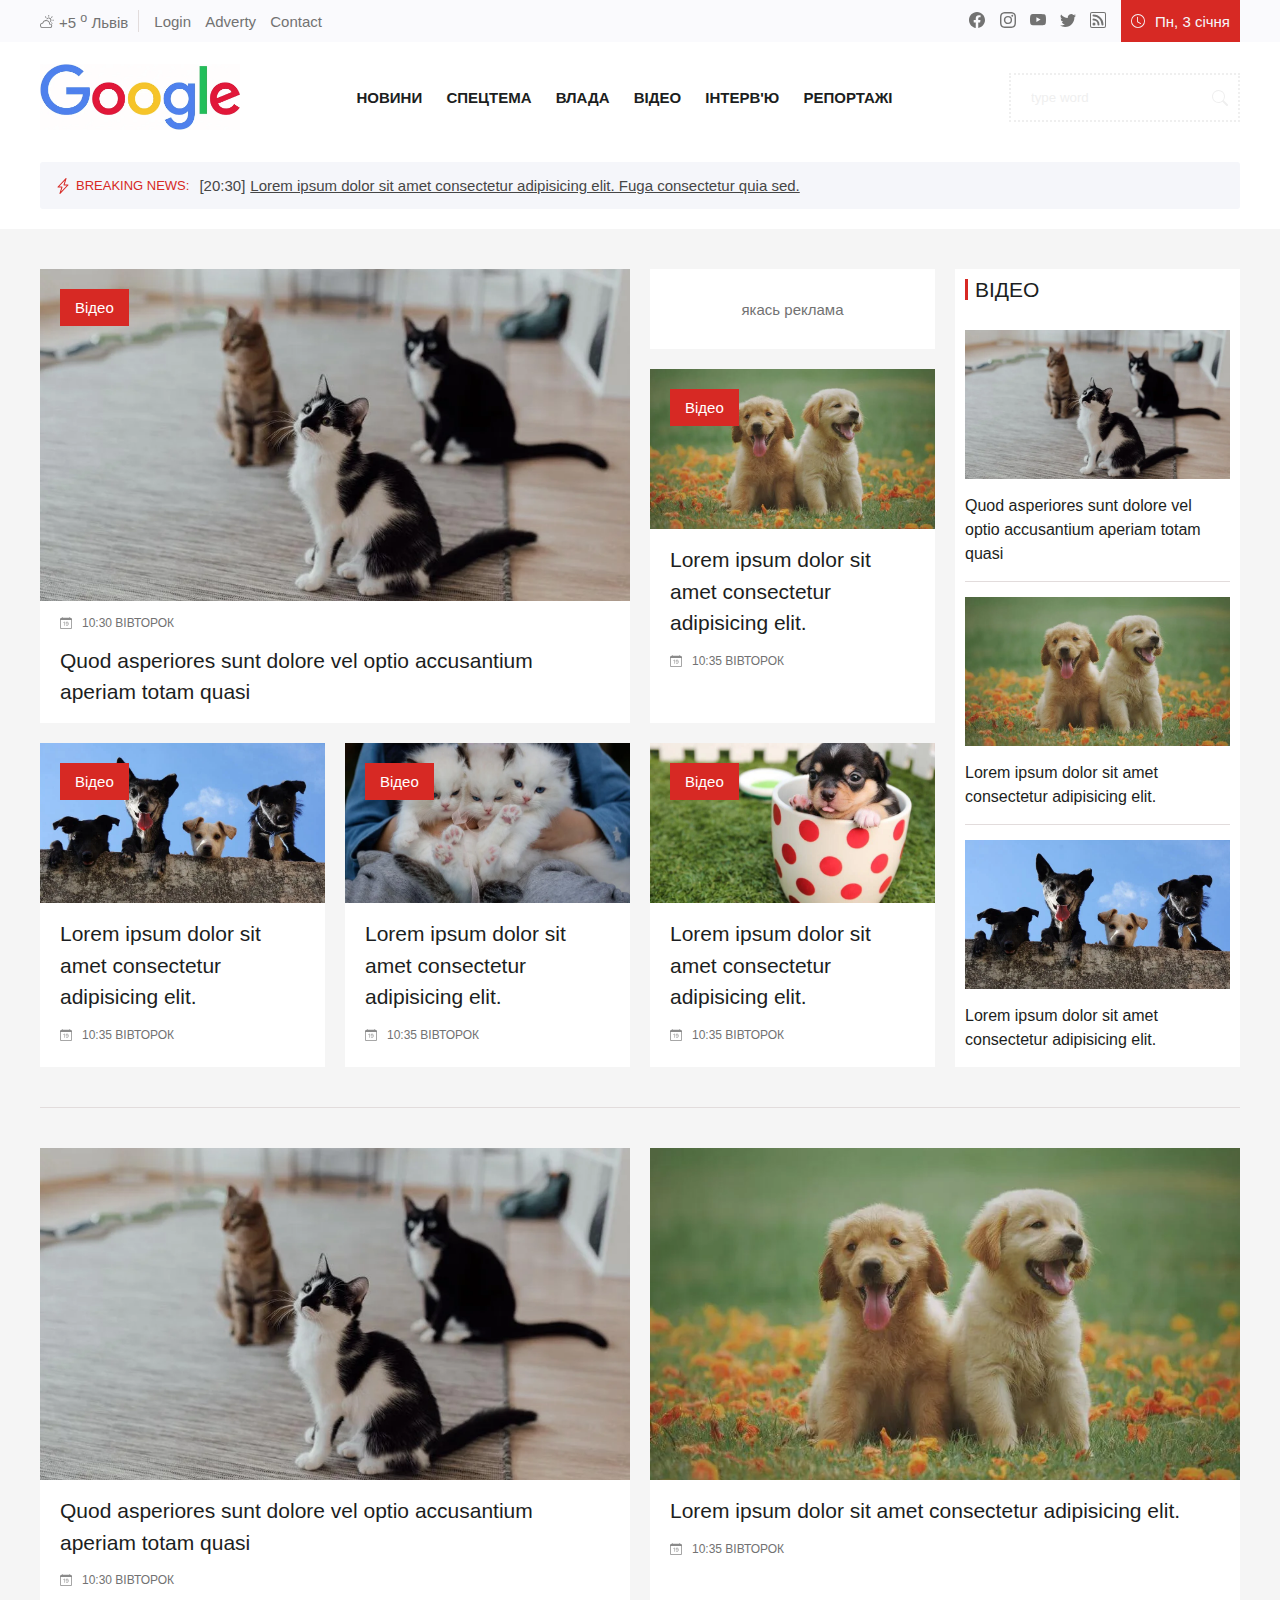
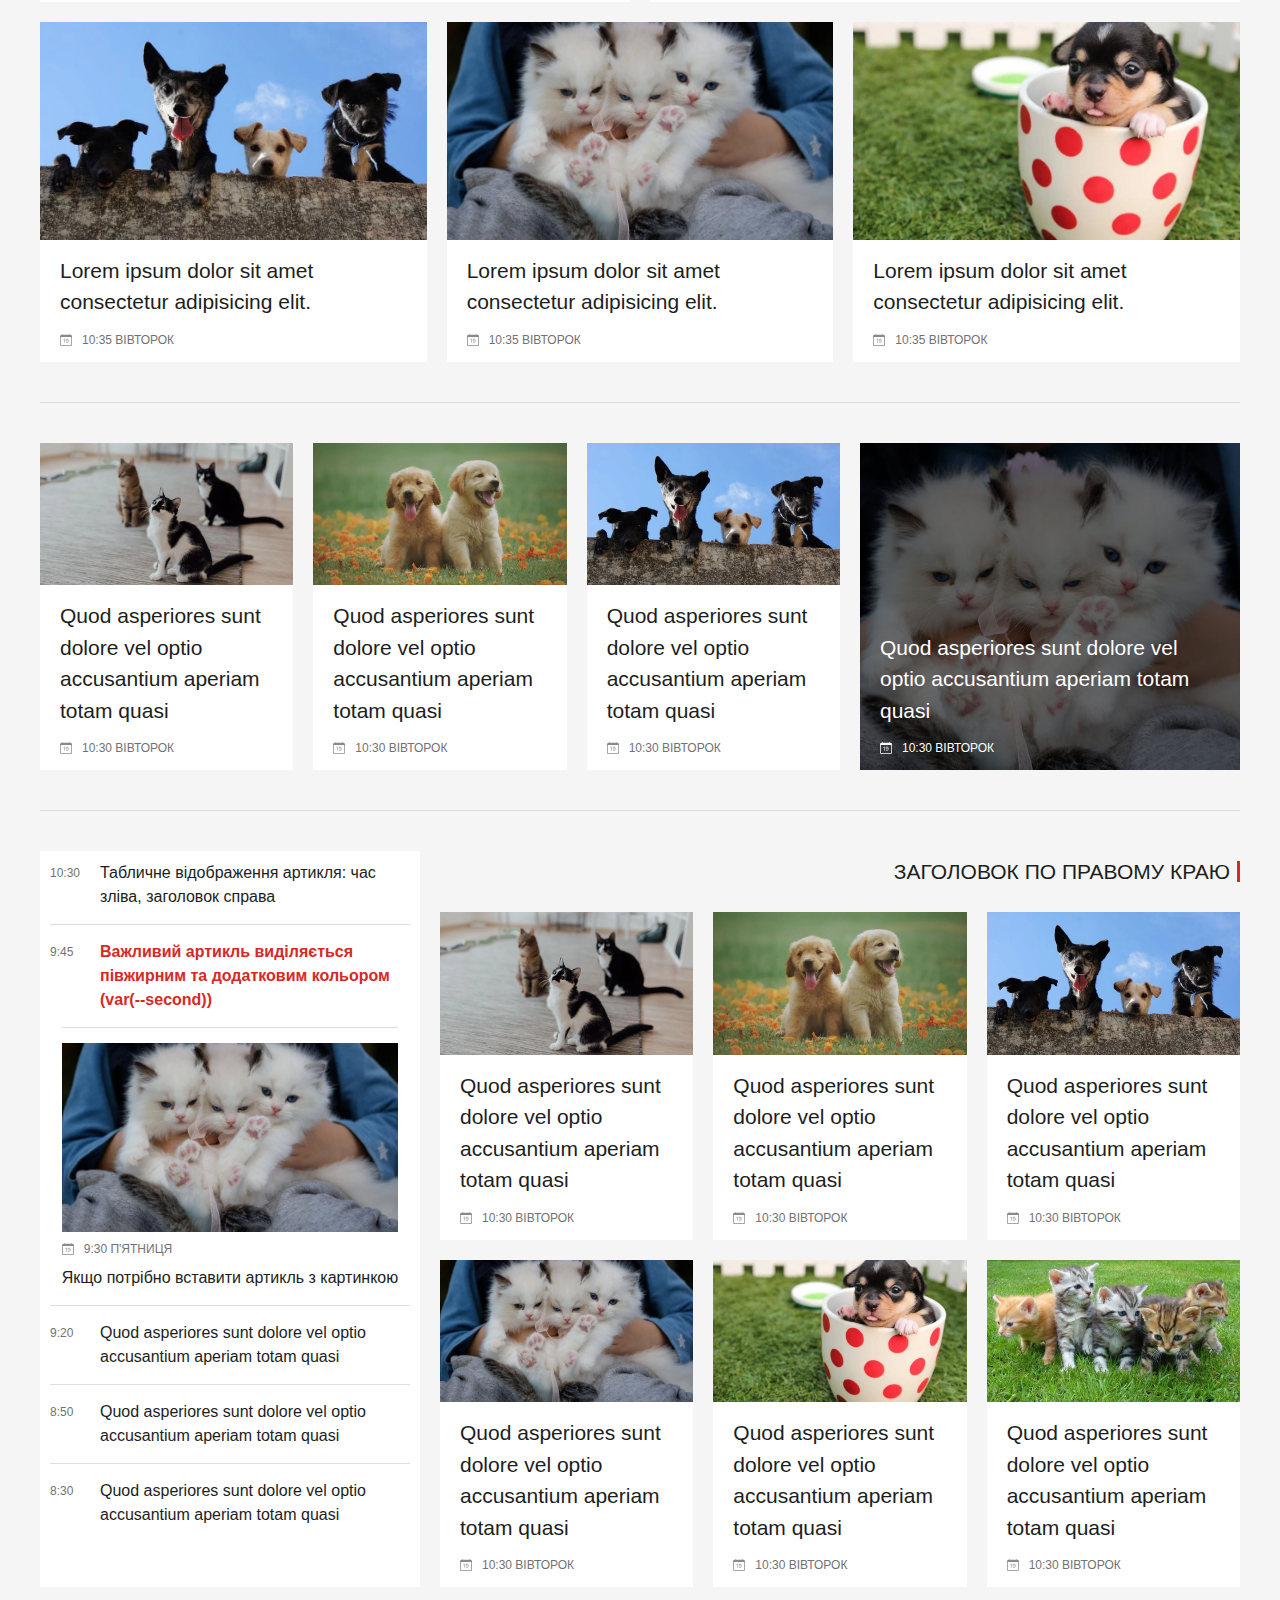
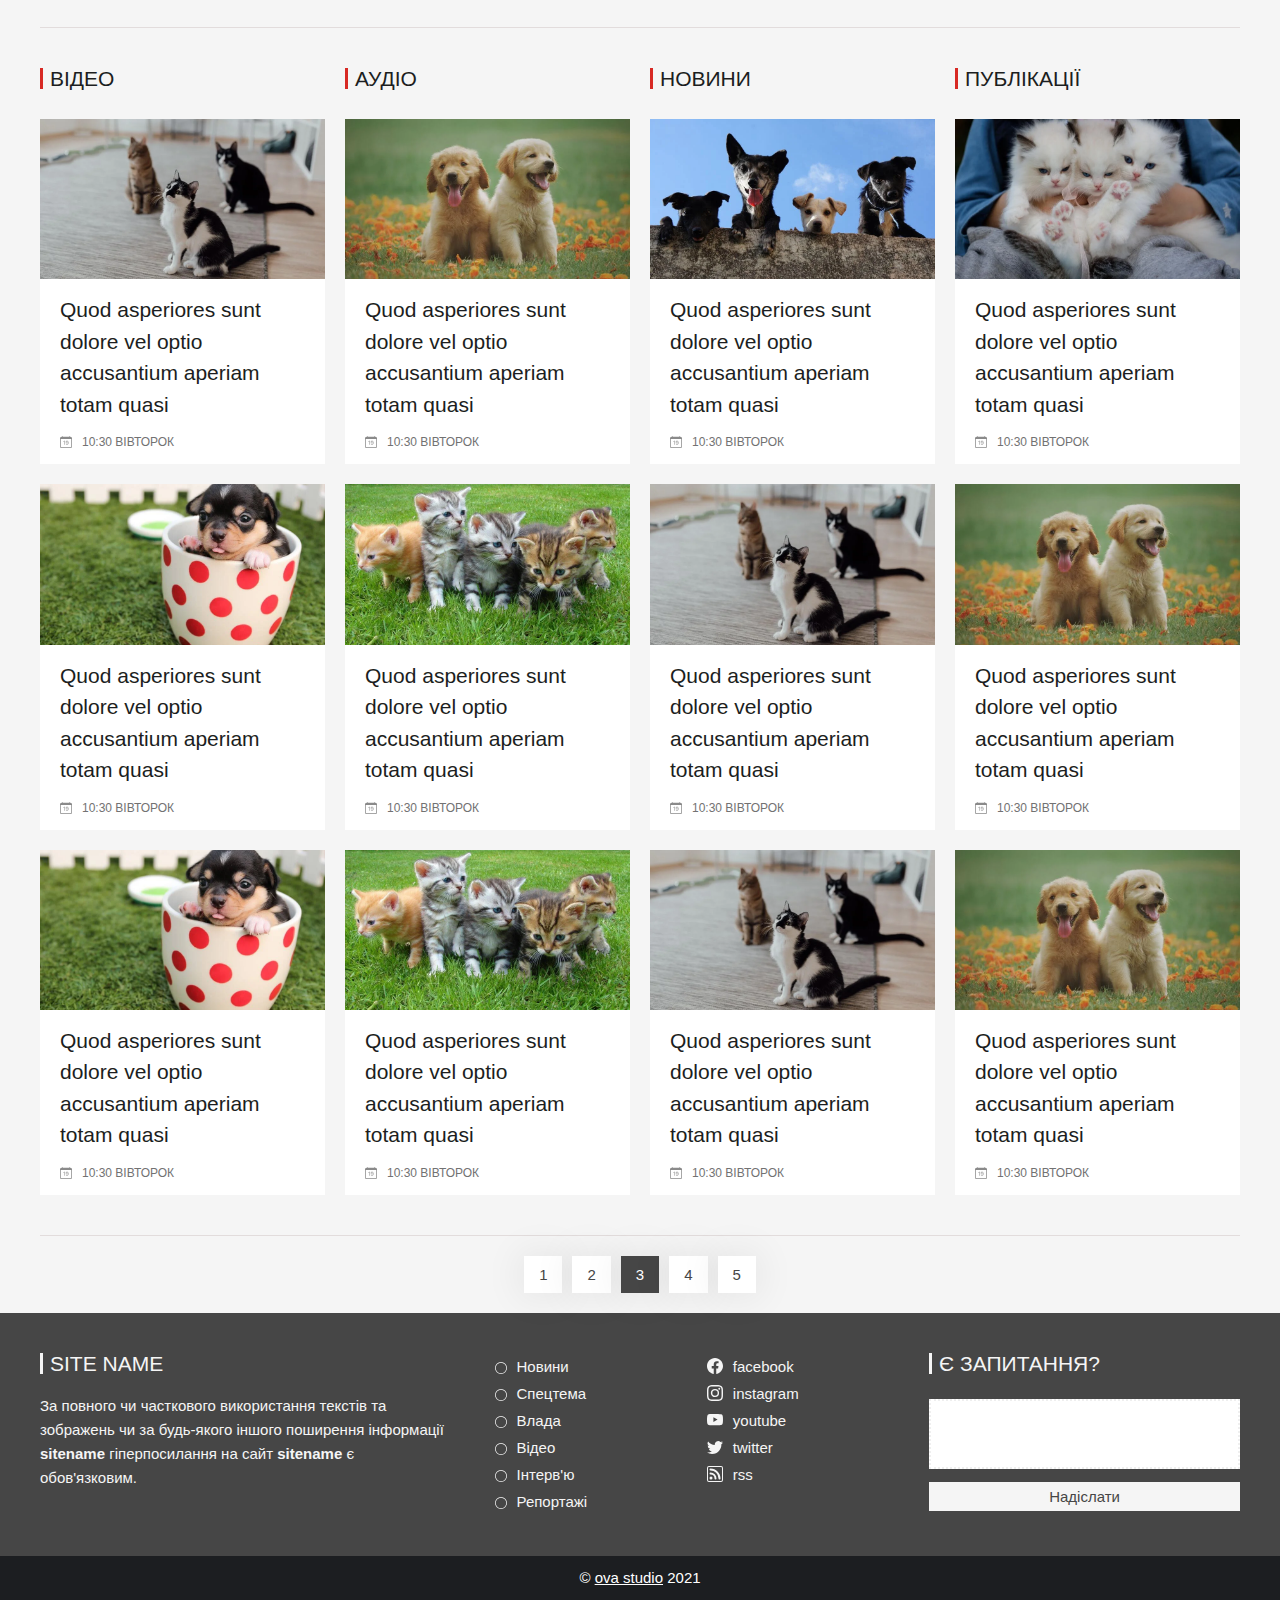
==== index.html @ 8c7ceb6b "test lighthouse 2" ====
<!DOCTYPE html>
<html lang="uk">
<head>
    <meta charset="UTF-8">
    <meta http-equiv="X-UA-Compatible" content="IE=edge">
    <meta name="viewport" content="width=device-width, initial-scale=1.0">
    <title>home-page :: ova-template</title>
    <meta name="description" content="ova template">
    <link rel="stylesheet" href="css/styles.css">
    <link rel="icon" type="image/svg" sizes="152x152" href="favicon.svg">
</head>
<body>

    <div id="top">
        <div class="wrapper">
            <div id="weather">
                <svg viewBox="0 0 16 16"><path d="M7 8a3.5 3.5 0 0 1 3.5 3.555.5.5 0 0 0 .624.492A1.503 1.503 0 0 1 13 13.5a1.5 1.5 0 0 1-1.5 1.5H3a2 2 0 1 1 .1-3.998.5.5 0 0 0 .51-.375A3.502 3.502 0 0 1 7 8zm4.473 3a4.5 4.5 0 0 0-8.72-.99A3 3 0 0 0 3 16h8.5a2.5 2.5 0 0 0 0-5h-.027z"/><path d="M10.5 1.5a.5.5 0 0 0-1 0v1a.5.5 0 0 0 1 0v-1zm3.743 1.964a.5.5 0 1 0-.707-.707l-.708.707a.5.5 0 0 0 .708.708l.707-.708zm-7.779-.707a.5.5 0 0 0-.707.707l.707.708a.5.5 0 1 0 .708-.708l-.708-.707zm1.734 3.374a2 2 0 1 1 3.296 2.198c.199.281.372.582.516.898a3 3 0 1 0-4.84-3.225c.352.011.696.055 1.028.129zm4.484 4.074c.6.215 1.125.59 1.522 1.072a.5.5 0 0 0 .039-.742l-.707-.707a.5.5 0 0 0-.854.377zM14.5 6.5a.5.5 0 0 0 0 1h1a.5.5 0 0 0 0-1h-1z"/></svg>
                <p>+5 <sup>o</sup> Львів</p>
            </div>

                <i></i>

            <ul id="login">
                <li><a href="#" title="">Login</a></li>
                <li><a href="#" title="">Adverty</a></li>
                <li><a href="#" title="">Contact</a></li>
            </ul>

            <ul class="social">
                <li><a href="#" title="facebook">
                    <svg fill="currentColor" viewBox="0 0 16 16">
                        <path d="M16 8.049c0-4.446-3.582-8.05-8-8.05C3.58 0-.002 3.603-.002 8.05c0 4.017 2.926 7.347 6.75 7.951v-5.625h-2.03V8.05H6.75V6.275c0-2.017 1.195-3.131 3.022-3.131.876 0 1.791.157 1.791.157v1.98h-1.009c-.993 0-1.303.621-1.303 1.258v1.51h2.218l-.354 2.326H9.25V16c3.824-.604 6.75-3.934 6.75-7.951z"/>
                        </svg>
                </a></li>
                <li><a href="#" title="instagram">
                    <svg fill="currentColor" viewBox="0 0 16 16">
                        <path d="M8 0C5.829 0 5.556.01 4.703.048 3.85.088 3.269.222 2.76.42a3.917 3.917 0 0 0-1.417.923A3.927 3.927 0 0 0 .42 2.76C.222 3.268.087 3.85.048 4.7.01 5.555 0 5.827 0 8.001c0 2.172.01 2.444.048 3.297.04.852.174 1.433.372 1.942.205.526.478.972.923 1.417.444.445.89.719 1.416.923.51.198 1.09.333 1.942.372C5.555 15.99 5.827 16 8 16s2.444-.01 3.298-.048c.851-.04 1.434-.174 1.943-.372a3.916 3.916 0 0 0 1.416-.923c.445-.445.718-.891.923-1.417.197-.509.332-1.09.372-1.942C15.99 10.445 16 10.173 16 8s-.01-2.445-.048-3.299c-.04-.851-.175-1.433-.372-1.941a3.926 3.926 0 0 0-.923-1.417A3.911 3.911 0 0 0 13.24.42c-.51-.198-1.092-.333-1.943-.372C10.443.01 10.172 0 7.998 0h.003zm-.717 1.442h.718c2.136 0 2.389.007 3.232.046.78.035 1.204.166 1.486.275.373.145.64.319.92.599.28.28.453.546.598.92.11.281.24.705.275 1.485.039.843.047 1.096.047 3.231s-.008 2.389-.047 3.232c-.035.78-.166 1.203-.275 1.485a2.47 2.47 0 0 1-.599.919c-.28.28-.546.453-.92.598-.28.11-.704.24-1.485.276-.843.038-1.096.047-3.232.047s-2.39-.009-3.233-.047c-.78-.036-1.203-.166-1.485-.276a2.478 2.478 0 0 1-.92-.598 2.48 2.48 0 0 1-.6-.92c-.109-.281-.24-.705-.275-1.485-.038-.843-.046-1.096-.046-3.233 0-2.136.008-2.388.046-3.231.036-.78.166-1.204.276-1.486.145-.373.319-.64.599-.92.28-.28.546-.453.92-.598.282-.11.705-.24 1.485-.276.738-.034 1.024-.044 2.515-.045v.002zm4.988 1.328a.96.96 0 1 0 0 1.92.96.96 0 0 0 0-1.92zm-4.27 1.122a4.109 4.109 0 1 0 0 8.217 4.109 4.109 0 0 0 0-8.217zm0 1.441a2.667 2.667 0 1 1 0 5.334 2.667 2.667 0 0 1 0-5.334z"/>
                        </svg>
                </a></li>
                <li><a href="#" title="youtube">
                    <svg fill="currentColor" viewBox="0 0 16 16">
                        <path d="M8.051 1.999h.089c.822.003 4.987.033 6.11.335a2.01 2.01 0 0 1 1.415 1.42c.101.38.172.883.22 1.402l.01.104.022.26.008.104c.065.914.073 1.77.074 1.957v.075c-.001.194-.01 1.108-.082 2.06l-.008.105-.009.104c-.05.572-.124 1.14-.235 1.558a2.007 2.007 0 0 1-1.415 1.42c-1.16.312-5.569.334-6.18.335h-.142c-.309 0-1.587-.006-2.927-.052l-.17-.006-.087-.004-.171-.007-.171-.007c-1.11-.049-2.167-.128-2.654-.26a2.007 2.007 0 0 1-1.415-1.419c-.111-.417-.185-.986-.235-1.558L.09 9.82l-.008-.104A31.4 31.4 0 0 1 0 7.68v-.123c.002-.215.01-.958.064-1.778l.007-.103.003-.052.008-.104.022-.26.01-.104c.048-.519.119-1.023.22-1.402a2.007 2.007 0 0 1 1.415-1.42c.487-.13 1.544-.21 2.654-.26l.17-.007.172-.006.086-.003.171-.007A99.788 99.788 0 0 1 7.858 2h.193zM6.4 5.209v4.818l4.157-2.408L6.4 5.209z"/>
                        </svg>
                </a></li>
                <li><a href="#" title="twitter">
                    <svg fill="currentColor" viewBox="0 0 16 16">
                        <path d="M5.026 15c6.038 0 9.341-5.003 9.341-9.334 0-.14 0-.282-.006-.422A6.685 6.685 0 0 0 16 3.542a6.658 6.658 0 0 1-1.889.518 3.301 3.301 0 0 0 1.447-1.817 6.533 6.533 0 0 1-2.087.793A3.286 3.286 0 0 0 7.875 6.03a9.325 9.325 0 0 1-6.767-3.429 3.289 3.289 0 0 0 1.018 4.382A3.323 3.323 0 0 1 .64 6.575v.045a3.288 3.288 0 0 0 2.632 3.218 3.203 3.203 0 0 1-.865.115 3.23 3.23 0 0 1-.614-.057 3.283 3.283 0 0 0 3.067 2.277A6.588 6.588 0 0 1 .78 13.58a6.32 6.32 0 0 1-.78-.045A9.344 9.344 0 0 0 5.026 15z"/>
                        </svg>
                </a></li>
                <li><a href="#" title="rss">
                    <svg fill="currentColor" viewBox="0 0 16 16"><path d="M14 1a1 1 0 0 1 1 1v12a1 1 0 0 1-1 1H2a1 1 0 0 1-1-1V2a1 1 0 0 1 1-1h12zM2 0a2 2 0 0 0-2 2v12a2 2 0 0 0 2 2h12a2 2 0 0 0 2-2V2a2 2 0 0 0-2-2H2z"/><path d="M5.5 12a1.5 1.5 0 1 1-3 0 1.5 1.5 0 0 1 3 0zm-3-8.5a1 1 0 0 1 1-1c5.523 0 10 4.477 10 10a1 1 0 1 1-2 0 8 8 0 0 0-8-8 1 1 0 0 1-1-1zm0 4a1 1 0 0 1 1-1 6 6 0 0 1 6 6 1 1 0 1 1-2 0 4 4 0 0 0-4-4 1 1 0 0 1-1-1z"/></svg>
                </a></li>
            </ul>

            <time>
                <svg viewBox="0 0 16 16"><path d="M8 3.5a.5.5 0 0 0-1 0V9a.5.5 0 0 0 .252.434l3.5 2a.5.5 0 0 0 .496-.868L8 8.71V3.5z"/><path d="M8 16A8 8 0 1 0 8 0a8 8 0 0 0 0 16zm7-8A7 7 0 1 1 1 8a7 7 0 0 1 14 0z"/></svg>
                Пн, 3 січня
            </time>
        </div>
    </div>
    <!-- #top -->

    <header id="header">
        <div class="wrapper">
            <div id="logo">
                <a href="#" title="ova template">
                    <picture>
                        <source srcset="images/logo.png" type="image/webp">
                        <img src="images/logo.png" alt="">
                    </picture>
                </a>
            </div>

            <nav id="nav">
                <ul>
                    <li><a href="#" title="">Новини</a>
                        <ul>
                            <li><a href="#">Назва підпункта 1 до "Новини"</a></li>
                            <li><a href="#">Назва підпункта 2 до "Новини"</a></li>
                            <li><a href="#">Назва підпункта 3 до "Новини". Дуже довга назва підпункта</a></li>
                        </ul>
                    </li>
                    <li><a href="#" title="">Спецтема</a></li>
                    <li><a href="#" title="">Влада</a></li>
                    <li><a href="#" title="">Відео</a></li>
                    <li><a href="#" title="">Інтерв'ю</a></li>
                    <li><a href="#" title="">Репортажі</a>
                        <ul>
                            <li><a href="">1 Репортаж</a></li>
                            <li><a href="">2 Репортаж</a></li>
                            <li><a href="">3 Репортаж</a></li>
                        </ul>
                    </li>
                </ul>
            </nav>

            <div id="search">
                <form method="post">
                    <input type="search" placeholder="type word">
                    <button aria-label="search button">
                        <svg fill="currentColor" viewBox="0 0 16 16"><path d="M11.742 10.344a6.5 6.5 0 1 0-1.397 1.398h-.001c.03.04.062.078.098.115l3.85 3.85a1 1 0 0 0 1.415-1.414l-3.85-3.85a1.007 1.007 0 0 0-.115-.1zM12 6.5a5.5 5.5 0 1 1-11 0 5.5 5.5 0 0 1 11 0z"/></svg>
                    </button>
                </form>
            </div>
        </div>
    </header>

    <div id="hot">
        <section class="wrapper">
            <h1>
                <svg fill="currentColor" viewBox="0 0 16 16"><path d="M11.251.068a.5.5 0 0 1 .227.58L9.677 6.5H13a.5.5 0 0 1 .364.843l-8 8.5a.5.5 0 0 1-.842-.49L6.323 9.5H3a.5.5 0 0 1-.364-.843l8-8.5a.5.5 0 0 1 .615-.09zM4.157 8.5H7a.5.5 0 0 1 .478.647L6.11 13.59l5.732-6.09H9a.5.5 0 0 1-.478-.647L9.89 2.41 4.157 8.5z"/></svg>
                  Breaking news: 
            </h1>

            <article>
                <h1>[20:30] <a href="#" title="Quasi dolorem quis modi qui magnam eligendi in dolore minima deleniti quod quia, id sequi unde">Quasi dolorem quis modi qui magnam eligendi in dolore minima deleniti quod quia, id sequi unde.</a></h1>
            </article>
            <article>
                <h1>[20:30] <a href="#" title="Netcix cuts out the chill with an integrated personal trainer on running">Netcix cuts out the chill with an integrated personal trainer on running.</a></h1>
            </article>
            <article>
                <h1>[20:30] <a href="#" title="Lorem ipsum dolor sit amet consectetur adipisicing elit. Fuga consectetur quia sed">Lorem ipsum dolor sit amet consectetur adipisicing elit. Fuga consectetur quia sed.</a></h1>
            </article>

        </section>
    </div>
    <!-- #hot -->

    <div class="wrapper">
        <div class="blocks-1">

            <div class="insert-image">
                якась реклама
            </div>

            <article class="article">
                <div class="tags">
                    <a href="#" class="tag">
                        Відео
                    </a>
                </div>
                <div class="picture">
                    <picture>
                        <source srcset="images/01.webp" type="image/webp">
                        <img src="images/01.jpg" alt="">
                    </picture>
                </div>
                <time>10:30 вівторок</time>
                <h1><a href="#" title="">Quod asperiores sunt dolore vel optio accusantium aperiam totam quasi</a></h1>
            </article>

            <article class="article">
                <div class="tags">
                    <a href="#" class="tag">
                        Відео
                    </a>
                </div>
                <div class="picture">
                    <picture>
                        <source srcset="images/02.webp" type="image/webp">
                        <img src="images/02.jpg" alt="">
                    </picture>
                </div>
                <h1><a href="#" title="">Lorem ipsum dolor sit amet consectetur adipisicing elit.</a></h1>
                <time>10:35 вівторок</time>
            </article>

            <article class="article">
                <div class="tags">
                    <a href="#" class="tag">
                        Відео
                    </a>
                </div>
                <div class="picture">
                    <picture>
                        <source srcset="images/03.webp" type="image/webp">
                        <img src="images/03.jpg" alt="">
                    </picture>
                </div>
                <h1><a href="#" title="">Lorem ipsum dolor sit amet consectetur adipisicing elit.</a></h1>
                <time>10:35 вівторок</time>
            </article>

            <article class="article">
                <div class="tags">
                    <a href="#" class="tag">
                        Відео
                    </a>
                </div>
                <div class="picture">
                    <picture>
                        <source srcset="images/04.webp" type="image/webp">
                        <img src="images/04.jpg" alt="">
                    </picture>
                </div>
                <h1><a href="#" title="">Lorem ipsum dolor sit amet consectetur adipisicing elit.</a></h1>
                <time>10:35 вівторок</time>
            </article>

            <article class="article">
                <div class="tags">
                    <a href="#" class="tag">
                        Відео
                    </a>
                </div>
                <div class="picture">
                    <picture>
                        <source srcset="images/05.webp" type="image/webp">
                        <img src="images/05.jpg" alt="">
                    </picture>
                </div>
                <h1><a href="#" title="">Lorem ipsum dolor sit amet consectetur adipisicing elit.</a></h1>
                <time>10:35 вівторок</time>
            </article>
    
            <aside>
                <h1 class="title">
                    Відео
                </h1>

                <article class="article">
                    <div class="picture">
                        <picture>
                            <source srcset="images/01.webp" type="image/webp">
                            <img src="images/01.jpg" alt="">
                        </picture>
                    </div>
                    <h1><a href="#" title="">Quod asperiores sunt dolore vel optio accusantium aperiam totam quasi</a></h1>
                </article>
    
                <article class="article">
                    <div class="picture">
                        <picture>
                            <source srcset="images/02.webp" type="image/webp">
                            <img src="images/02.jpg" alt="">
                        </picture>
                    </div>
                    <h1><a href="#" title="">Lorem ipsum dolor sit amet consectetur adipisicing elit.</a></h1>
                </article>
    
                <article class="article">
                    <div class="picture">
                        <picture>
                            <source srcset="images/03.webp" type="image/webp">
                            <img src="images/03.jpg" alt="">
                        </picture>
                    </div>
                    <h1><a href="#" title="">Lorem ipsum dolor sit amet consectetur adipisicing elit.</a></h1>
                </article>
            </aside>
        </div>
        <!-- .blocks-1 -->

        <hr>

        <div class="blocks-2">
            <article class="article">
                <div class="picture">
                    <picture>
                        <source srcset="images/01.webp" type="image/webp">
                        <img src="images/01.jpg" alt="">
                    </picture>
                </div>
                <h1><a href="#" title="">Quod asperiores sunt dolore vel optio accusantium aperiam totam quasi</a></h1>
                <time>10:30 вівторок</time>
            </article>

            <article class="article">
                <div class="picture">
                    <picture>
                        <source srcset="images/02.webp" type="image/webp">
                        <img src="images/02.jpg" alt="">
                    </picture>
                </div>
                <h1><a href="#" title="">Lorem ipsum dolor sit amet consectetur adipisicing elit.</a></h1>
                <time>10:35 вівторок</time>
            </article>

            <article class="article">
                <div class="picture">
                    <picture>
                        <source srcset="images/03.webp" type="image/webp">
                        <img src="images/03.jpg" alt="">
                    </picture>
                </div>
                <h1><a href="#" title="">Lorem ipsum dolor sit amet consectetur adipisicing elit.</a></h1>
                <time>10:35 вівторок</time>
            </article>

            <article class="article">
                <div class="picture">
                    <picture>
                        <source srcset="images/04.webp" type="image/webp">
                        <img src="images/04.jpg" alt="">
                    </picture>
                </div>
                <h1><a href="#" title="">Lorem ipsum dolor sit amet consectetur adipisicing elit.</a></h1>
                <time>10:35 вівторок</time>
            </article>

            <article class="article">
                <div class="picture">
                    <picture>
                        <source srcset="images/05.webp" type="image/webp">
                        <img src="images/05.jpg" alt="">
                    </picture>
                </div>
                <h1><a href="#" title="">Lorem ipsum dolor sit amet consectetur adipisicing elit.</a></h1>
                <time>10:35 вівторок</time>
            </article>
        </div>
        <!-- .blocks-2 -->

        <hr>

        <div class="blocks-3">
            <article class="article">
                <div class="picture">
                    <picture>
                        <source srcset="images/01.webp" type="image/webp">
                        <img src="images/01.jpg" alt="">
                    </picture>
                </div>
                <h1><a href="#" title="">Quod asperiores sunt dolore vel optio accusantium aperiam totam quasi</a></h1>
                <time>10:30 вівторок</time>
            </article>
            <article class="article">
                <div class="picture">
                    <picture>
                        <source srcset="images/02.webp" type="image/webp">
                        <img src="images/02.jpg" alt="">
                    </picture>
                </div>
                <h1><a href="#" title="">Quod asperiores sunt dolore vel optio accusantium aperiam totam quasi</a></h1>
                <time>10:30 вівторок</time>
            </article>
            <article class="article">
                <div class="picture">
                    <picture>
                        <source srcset="images/03.webp" type="image/webp">
                        <img src="images/03.jpg" alt="">
                    </picture>
                </div>
                <h1><a href="#" title="">Quod asperiores sunt dolore vel optio accusantium aperiam totam quasi</a></h1>
                <time>10:30 вівторок</time>
            </article>
            <article class="article article-bg">
                <div class="picture">
                    <picture>
                        <source srcset="images/04.webp" type="image/webp">
                        <img src="images/04.jpg" alt="">
                    </picture>
                </div>
                <h1><a href="#" title="">Quod asperiores sunt dolore vel optio accusantium aperiam totam quasi</a></h1>
                <time>10:30 вівторок</time>
            </article>
        </div>
        <!-- .blocks-3 -->

        <hr>

        <div class="blocks-4">
            <aside>

<!--                 <h1 class="title">
                    Гарячі новини
                </h1> -->

                <article class="article article-table">
                    <time>10:30</time>
                    <h1><a href="#" title="">Табличне відображення артикля: час зліва, заголовок справа</a></h1>
                </article>
    
                <article class="article article-table article-important">
                    <time>9:45</time>
                    <h1><a href="#" title="">Важливий артикль виділяється півжирним та додатковим кольором (var(--second))</a></h1>
                </article>
    
                <article class="article">
                    <div class="picture">
                        <picture>
                            <source srcset="images/04.webp" type="image/webp">
                            <img src="images/04.jpg" alt="">
                        </picture>
                    </div>
                    <time>9:30 п'ятниця</time>
                    <h1><a href="#" title="">Якщо потрібно вставити артикль з картинкою</a></h1>
                </article>
    
                <article class="article article-table">
                    <time>9:20</time>
                    <h1><a href="#" title="">Quod asperiores sunt dolore vel optio accusantium aperiam totam quasi</a></h1>
                </article>
    
                <article class="article article-table">
                    <time>8:50</time>
                    <h1><a href="#" title="">Quod asperiores sunt dolore vel optio accusantium aperiam totam quasi</a></h1>
                </article>

                <article class="article article-table">
                    <time>8:30</time>
                    <h1><a href="#" title="">Quod asperiores sunt dolore vel optio accusantium aperiam totam quasi</a></h1>
                </article>

            </aside>

            <h1 class="title title-right">
                Заголовок по правому краю
            </h1>

            <article class="article">
                <div class="picture">
                    <picture>
                        <source srcset="images/01.webp" type="image/webp">
                        <img src="images/01.jpg" alt="">
                    </picture>
                </div>
                <h1><a href="#" title="">Quod asperiores sunt dolore vel optio accusantium aperiam totam quasi</a></h1>
                <time>10:30 вівторок</time>
            </article>

            <article class="article">
                <div class="picture">
                    <picture>
                        <source srcset="images/02.webp" type="image/webp">
                        <img src="images/02.jpg" alt="">
                    </picture>
                </div>
                <h1><a href="#" title="">Quod asperiores sunt dolore vel optio accusantium aperiam totam quasi</a></h1>
                <time>10:30 вівторок</time>
            </article>

            <article class="article">
                <div class="picture">
                    <picture>
                        <source srcset="images/03.webp" type="image/webp">
                        <img src="images/03.jpg" alt="">
                    </picture>
                </div>
                <h1><a href="#" title="">Quod asperiores sunt dolore vel optio accusantium aperiam totam quasi</a></h1>
                <time>10:30 вівторок</time>
            </article>

            <article class="article">
                <div class="picture">
                    <picture>
                        <source srcset="images/04.webp" type="image/webp">
                        <img src="images/04.jpg" alt="">
                    </picture>
                </div>
                <h1><a href="#" title="">Quod asperiores sunt dolore vel optio accusantium aperiam totam quasi</a></h1>
                <time>10:30 вівторок</time>
            </article>

            <article class="article">
                <div class="picture">
                    <picture>
                        <source srcset="images/05.webp" type="image/webp">
                        <img src="images/05.jpg" alt="">
                    </picture>
                </div>
                <h1><a href="#" title="">Quod asperiores sunt dolore vel optio accusantium aperiam totam quasi</a></h1>
                <time>10:30 вівторок</time>
            </article>

            <article class="article">
                <div class="picture">
                    <picture>
                        <source srcset="images/06.webp" type="image/webp">
                        <img src="images/06.jpg" alt="">
                    </picture>
                </div>
                <h1><a href="#" title="">Quod asperiores sunt dolore vel optio accusantium aperiam totam quasi</a></h1>
                <time>10:30 вівторок</time>
            </article>

        </div>
        <!-- .blocks-4 -->

        <hr>

        <section class="blocks-5">
            <h1 class="title">
                Відео
            </h1>
            <h1 class="title">
                Аудіо
            </h1>
            <h1 class="title">
                Новини
            </h1>
            <h1 class="title">
                Публікації
            </h1>

            <article class="article">
                <div class="picture">
                    <picture>
                        <source srcset="images/01.webp" type="image/webp">
                        <img src="images/01.jpg" alt="">
                    </picture>
                </div>
                <h1><a href="#" title="">Quod asperiores sunt dolore vel optio accusantium aperiam totam quasi</a></h1>
                <time>10:30 вівторок</time>
            </article>

            <article class="article">
                <div class="picture">
                    <picture>
                        <source srcset="images/02.webp" type="image/webp">
                        <img src="images/02.jpg" alt="">
                    </picture>
                </div>
                <h1><a href="#" title="">Quod asperiores sunt dolore vel optio accusantium aperiam totam quasi</a></h1>
                <time>10:30 вівторок</time>
            </article>

            <article class="article">
                <div class="picture">
                    <picture>
                        <source srcset="images/03.webp" type="image/webp">
                        <img src="images/03.jpg" alt="">
                    </picture>
                </div>
                <h1><a href="#" title="">Quod asperiores sunt dolore vel optio accusantium aperiam totam quasi</a></h1>
                <time>10:30 вівторок</time>
            </article>

            <article class="article">
                <div class="picture">
                    <picture>
                        <source srcset="images/04.webp" type="image/webp">
                        <img src="images/04.jpg" alt="">
                    </picture>
                </div>
                <h1><a href="#" title="">Quod asperiores sunt dolore vel optio accusantium aperiam totam quasi</a></h1>
                <time>10:30 вівторок</time>
            </article>

            <article class="article">
                <div class="picture">
                    <picture>
                        <source srcset="images/05.webp" type="image/webp">
                        <img src="images/05.jpg" alt="">
                    </picture>
                </div>
                <h1><a href="#" title="">Quod asperiores sunt dolore vel optio accusantium aperiam totam quasi</a></h1>
                <time>10:30 вівторок</time>
            </article>

            <article class="article">
                <div class="picture">
                    <picture>
                        <source srcset="images/06.webp" type="image/webp">
                        <img src="images/06.jpg" alt="">
                    </picture>
                </div>
                <h1><a href="#" title="">Quod asperiores sunt dolore vel optio accusantium aperiam totam quasi</a></h1>
                <time>10:30 вівторок</time>
            </article>

            <article class="article">
                <div class="picture">
                    <picture>
                        <source srcset="images/01.webp" type="image/webp">
                        <img src="images/01.jpg" alt="">
                    </picture>
                </div>
                <h1><a href="#" title="">Quod asperiores sunt dolore vel optio accusantium aperiam totam quasi</a></h1>
                <time>10:30 вівторок</time>
            </article>

            <article class="article">
                <div class="picture">
                    <picture>
                        <source srcset="images/02.webp" type="image/webp">
                        <img src="images/02.jpg" alt="">
                    </picture>
                </div>
                <h1><a href="#" title="">Quod asperiores sunt dolore vel optio accusantium aperiam totam quasi</a></h1>
                <time>10:30 вівторок</time>
            </article>

            <article class="article">
                <div class="picture">
                    <picture>
                        <source srcset="images/05.webp" type="image/webp">
                        <img src="images/05.jpg" alt="">
                    </picture>
                </div>
                <h1><a href="#" title="">Quod asperiores sunt dolore vel optio accusantium aperiam totam quasi</a></h1>
                <time>10:30 вівторок</time>
            </article>

            <article class="article">
                <div class="picture">
                    <picture>
                        <source srcset="images/06.webp" type="image/webp">
                        <img src="images/06.jpg" alt="">
                    </picture>
                </div>
                <h1><a href="#" title="">Quod asperiores sunt dolore vel optio accusantium aperiam totam quasi</a></h1>
                <time>10:30 вівторок</time>
            </article>

            <article class="article">
                <div class="picture">
                    <picture>
                        <source srcset="images/01.webp" type="image/webp">
                        <img src="images/01.jpg" alt="">
                    </picture>
                </div>
                <h1><a href="#" title="">Quod asperiores sunt dolore vel optio accusantium aperiam totam quasi</a></h1>
                <time>10:30 вівторок</time>
            </article>

            <article class="article">
                <div class="picture">
                    <picture>
                        <source srcset="images/02.webp" type="image/webp">
                        <img src="images/02.jpg" alt="">
                    </picture>
                </div>
                <h1><a href="#" title="">Quod asperiores sunt dolore vel optio accusantium aperiam totam quasi</a></h1>
                <time>10:30 вівторок</time>
            </article>



        </section>

        <hr>

        <ol class="pagination">
            <li><a href="#">1</a></li>
            <li><a href="#">2</a></li>
            <li class="active"><a href="#">3</a></li>
            <li><a href="#">4</a></li>
            <li><a href="#">5</a></li>
        </ol>

    </div>

    <footer id="footer">
        <div class="wrapper">
            <section>
                <h1 class="title">
                    site name
                </h1>
                <p>За повного чи часткового використання текстів та зображень чи за будь-якого іншого поширення інформації <strong>sitename</strong> гіперпосилання на сайт <strong>sitename</strong> є обов'язковим.</p>
            </section>
            <nav>
                <ul>
                    <li><a href="#" title="Новини">Новини</a></li>
                    <li><a href="#" title="Спецтема">Спецтема</a></li>
                    <li><a href="#" title="Влада">Влада</a></li>
                    <li><a href="#" title="Відео">Відео</a></li>
                    <li><a href="#" title="Інтерв'ю">Інтерв'ю</a></li>
                    <li><a href="#" title="Репортажі">Репортажі</a></li>
                </ul>
            </nav>

            <ul class="social">
                <li><a href="#" title="facebook">
                    <svg fill="currentColor" viewBox="0 0 16 16">
                        <path d="M16 8.049c0-4.446-3.582-8.05-8-8.05C3.58 0-.002 3.603-.002 8.05c0 4.017 2.926 7.347 6.75 7.951v-5.625h-2.03V8.05H6.75V6.275c0-2.017 1.195-3.131 3.022-3.131.876 0 1.791.157 1.791.157v1.98h-1.009c-.993 0-1.303.621-1.303 1.258v1.51h2.218l-.354 2.326H9.25V16c3.824-.604 6.75-3.934 6.75-7.951z"/></svg> facebook
                </a></li>
                <li><a href="#" title="instagram">
                    <svg fill="currentColor" viewBox="0 0 16 16">
                        <path d="M8 0C5.829 0 5.556.01 4.703.048 3.85.088 3.269.222 2.76.42a3.917 3.917 0 0 0-1.417.923A3.927 3.927 0 0 0 .42 2.76C.222 3.268.087 3.85.048 4.7.01 5.555 0 5.827 0 8.001c0 2.172.01 2.444.048 3.297.04.852.174 1.433.372 1.942.205.526.478.972.923 1.417.444.445.89.719 1.416.923.51.198 1.09.333 1.942.372C5.555 15.99 5.827 16 8 16s2.444-.01 3.298-.048c.851-.04 1.434-.174 1.943-.372a3.916 3.916 0 0 0 1.416-.923c.445-.445.718-.891.923-1.417.197-.509.332-1.09.372-1.942C15.99 10.445 16 10.173 16 8s-.01-2.445-.048-3.299c-.04-.851-.175-1.433-.372-1.941a3.926 3.926 0 0 0-.923-1.417A3.911 3.911 0 0 0 13.24.42c-.51-.198-1.092-.333-1.943-.372C10.443.01 10.172 0 7.998 0h.003zm-.717 1.442h.718c2.136 0 2.389.007 3.232.046.78.035 1.204.166 1.486.275.373.145.64.319.92.599.28.28.453.546.598.92.11.281.24.705.275 1.485.039.843.047 1.096.047 3.231s-.008 2.389-.047 3.232c-.035.78-.166 1.203-.275 1.485a2.47 2.47 0 0 1-.599.919c-.28.28-.546.453-.92.598-.28.11-.704.24-1.485.276-.843.038-1.096.047-3.232.047s-2.39-.009-3.233-.047c-.78-.036-1.203-.166-1.485-.276a2.478 2.478 0 0 1-.92-.598 2.48 2.48 0 0 1-.6-.92c-.109-.281-.24-.705-.275-1.485-.038-.843-.046-1.096-.046-3.233 0-2.136.008-2.388.046-3.231.036-.78.166-1.204.276-1.486.145-.373.319-.64.599-.92.28-.28.546-.453.92-.598.282-.11.705-.24 1.485-.276.738-.034 1.024-.044 2.515-.045v.002zm4.988 1.328a.96.96 0 1 0 0 1.92.96.96 0 0 0 0-1.92zm-4.27 1.122a4.109 4.109 0 1 0 0 8.217 4.109 4.109 0 0 0 0-8.217zm0 1.441a2.667 2.667 0 1 1 0 5.334 2.667 2.667 0 0 1 0-5.334z"/></svg> instagram
                </a></li>
                <li><a href="#" title="youtube">
                    <svg fill="currentColor" viewBox="0 0 16 16">
                        <path d="M8.051 1.999h.089c.822.003 4.987.033 6.11.335a2.01 2.01 0 0 1 1.415 1.42c.101.38.172.883.22 1.402l.01.104.022.26.008.104c.065.914.073 1.77.074 1.957v.075c-.001.194-.01 1.108-.082 2.06l-.008.105-.009.104c-.05.572-.124 1.14-.235 1.558a2.007 2.007 0 0 1-1.415 1.42c-1.16.312-5.569.334-6.18.335h-.142c-.309 0-1.587-.006-2.927-.052l-.17-.006-.087-.004-.171-.007-.171-.007c-1.11-.049-2.167-.128-2.654-.26a2.007 2.007 0 0 1-1.415-1.419c-.111-.417-.185-.986-.235-1.558L.09 9.82l-.008-.104A31.4 31.4 0 0 1 0 7.68v-.123c.002-.215.01-.958.064-1.778l.007-.103.003-.052.008-.104.022-.26.01-.104c.048-.519.119-1.023.22-1.402a2.007 2.007 0 0 1 1.415-1.42c.487-.13 1.544-.21 2.654-.26l.17-.007.172-.006.086-.003.171-.007A99.788 99.788 0 0 1 7.858 2h.193zM6.4 5.209v4.818l4.157-2.408L6.4 5.209z"/></svg> youtube
                </a></li>
                <li><a href="#" title="twitter">
                    <svg fill="currentColor" viewBox="0 0 16 16">
                        <path d="M5.026 15c6.038 0 9.341-5.003 9.341-9.334 0-.14 0-.282-.006-.422A6.685 6.685 0 0 0 16 3.542a6.658 6.658 0 0 1-1.889.518 3.301 3.301 0 0 0 1.447-1.817 6.533 6.533 0 0 1-2.087.793A3.286 3.286 0 0 0 7.875 6.03a9.325 9.325 0 0 1-6.767-3.429 3.289 3.289 0 0 0 1.018 4.382A3.323 3.323 0 0 1 .64 6.575v.045a3.288 3.288 0 0 0 2.632 3.218 3.203 3.203 0 0 1-.865.115 3.23 3.23 0 0 1-.614-.057 3.283 3.283 0 0 0 3.067 2.277A6.588 6.588 0 0 1 .78 13.58a6.32 6.32 0 0 1-.78-.045A9.344 9.344 0 0 0 5.026 15z"/></svg> twitter
                </a></li>
                <li><a href="#" title="rss">
                    <svg fill="currentColor" viewBox="0 0 16 16"><path d="M14 1a1 1 0 0 1 1 1v12a1 1 0 0 1-1 1H2a1 1 0 0 1-1-1V2a1 1 0 0 1 1-1h12zM2 0a2 2 0 0 0-2 2v12a2 2 0 0 0 2 2h12a2 2 0 0 0 2-2V2a2 2 0 0 0-2-2H2z"/><path d="M5.5 12a1.5 1.5 0 1 1-3 0 1.5 1.5 0 0 1 3 0zm-3-8.5a1 1 0 0 1 1-1c5.523 0 10 4.477 10 10a1 1 0 1 1-2 0 8 8 0 0 0-8-8 1 1 0 0 1-1-1zm0 4a1 1 0 0 1 1-1 6 6 0 0 1 6 6 1 1 0 1 1-2 0 4 4 0 0 0-4-4 1 1 0 0 1-1-1z"/></svg> rss
                </a></li>
            </ul>

            <form>
                <h1 class="title">Є запитання?</h1>
                <label>
                    <textarea name="footer-textarea"></textarea>
                </label>
                <button>Надіслати</button>
            </form>
        </div>
    </footer>

    <footer id="copy">
        <p>&copy; <a href="//ova.in.ua">ova studio</a> 2021</p>
    </footer>
    
    <script src="js/init.js"></script>
</body>
</html>
---- css/styles.css ----
@import url('./root.css');
@import url('./top.css');
@import url('./header.css');
@import url('./hot.css');

/* крихти на внутрішніх */
@import url('./breadcrumbs.css');

/* бокова смуга */
@import url('./aside.css');

/* внутрішня */
@import url('./page.css');

@import url('./pagination.css');

@import url('./tags.css');

@import url('./title.css');

@import url('./buttons.css');

@import url('./comments.css');

/* single anounce */
@import url('./article.css');

/* хез як їх називати, складна структура */

/* 1 велике фото, 3 блоки біля нього справа та знизу, і довгий сайдбар справа */
@import url('./blocks-1.css');

/* 2 блоки вгорі, 3 внизу */
@import url('./blocks-2.css');

/* 3 і 1 трохи ширший блок */
@import url('./blocks-3.css');

/* сайдбар з текстовими анонсами + 4 блоки по 2 у ряд */
@import url('./blocks-4.css');

/* 4 колонки: заголовок і 2 артикля під ним */
@import url('./blocks-5.css');

@import url('./footer.css');

@import url('./copy.css');
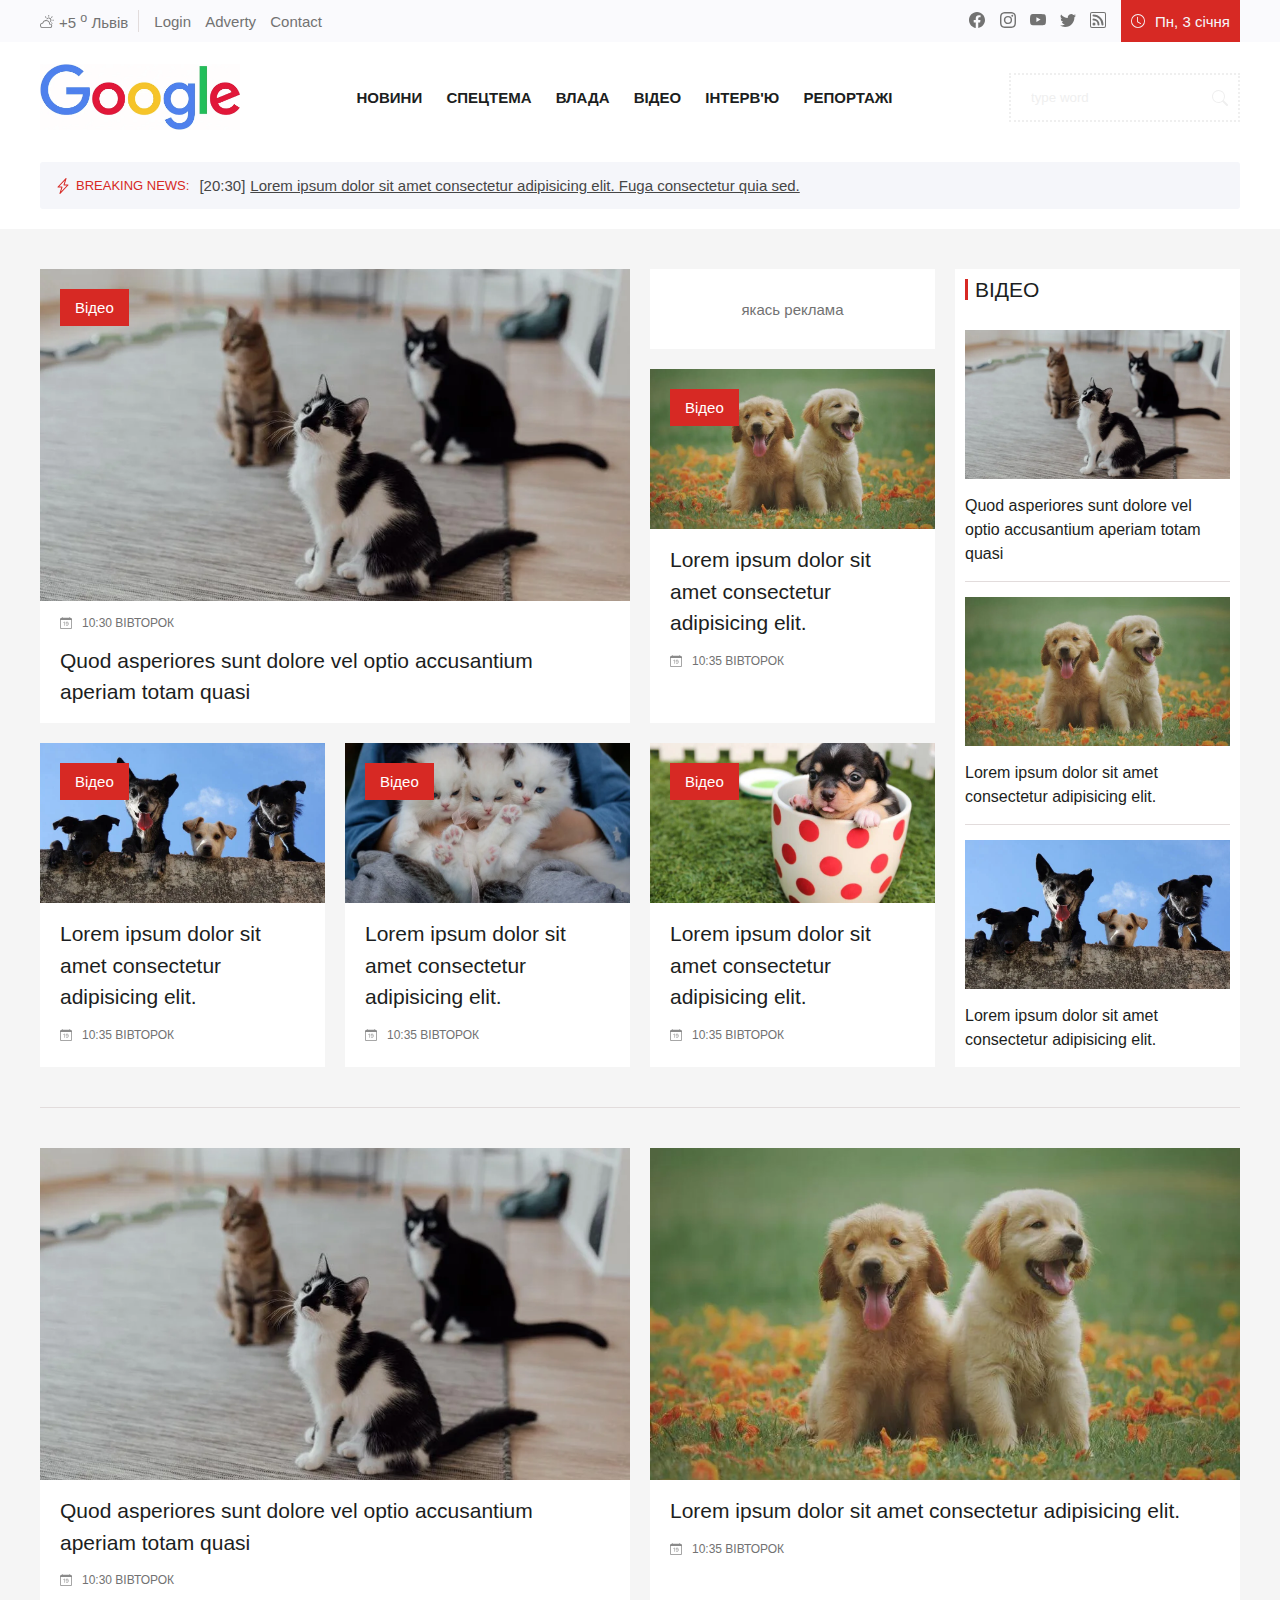
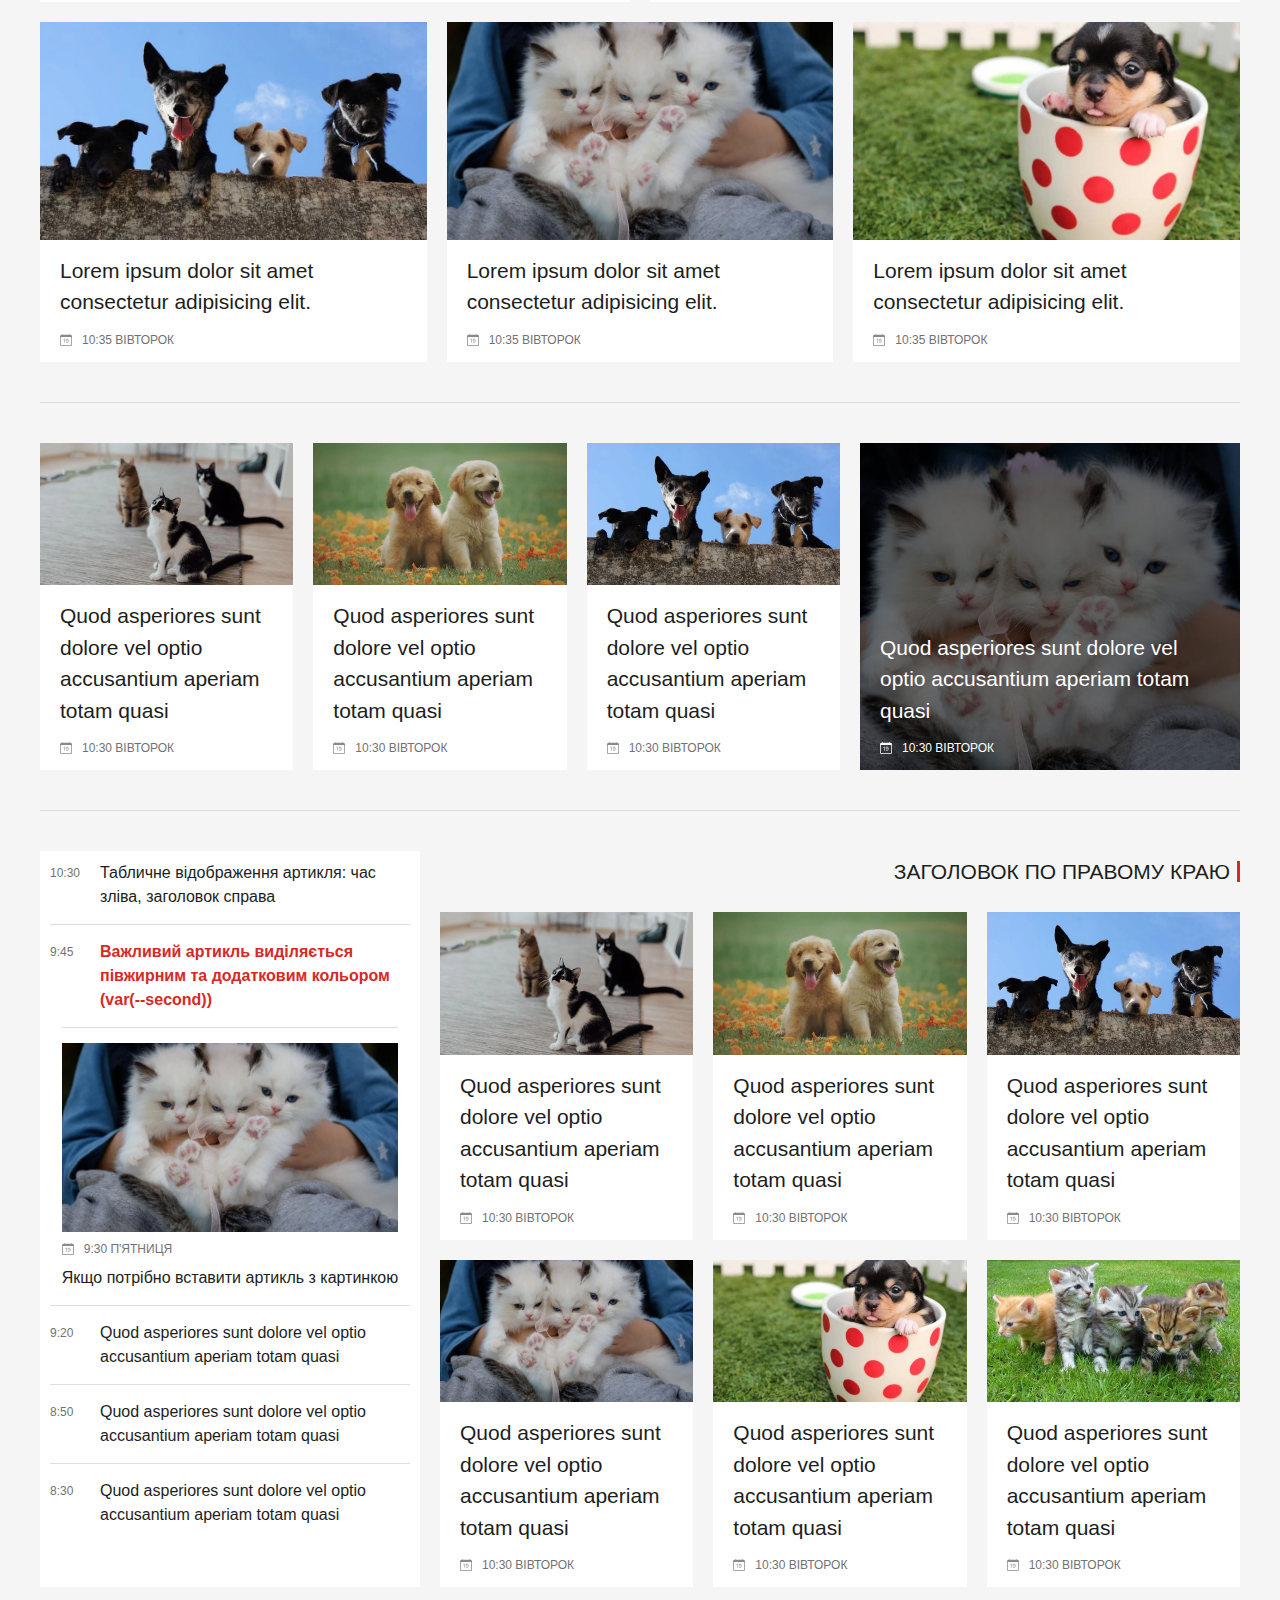
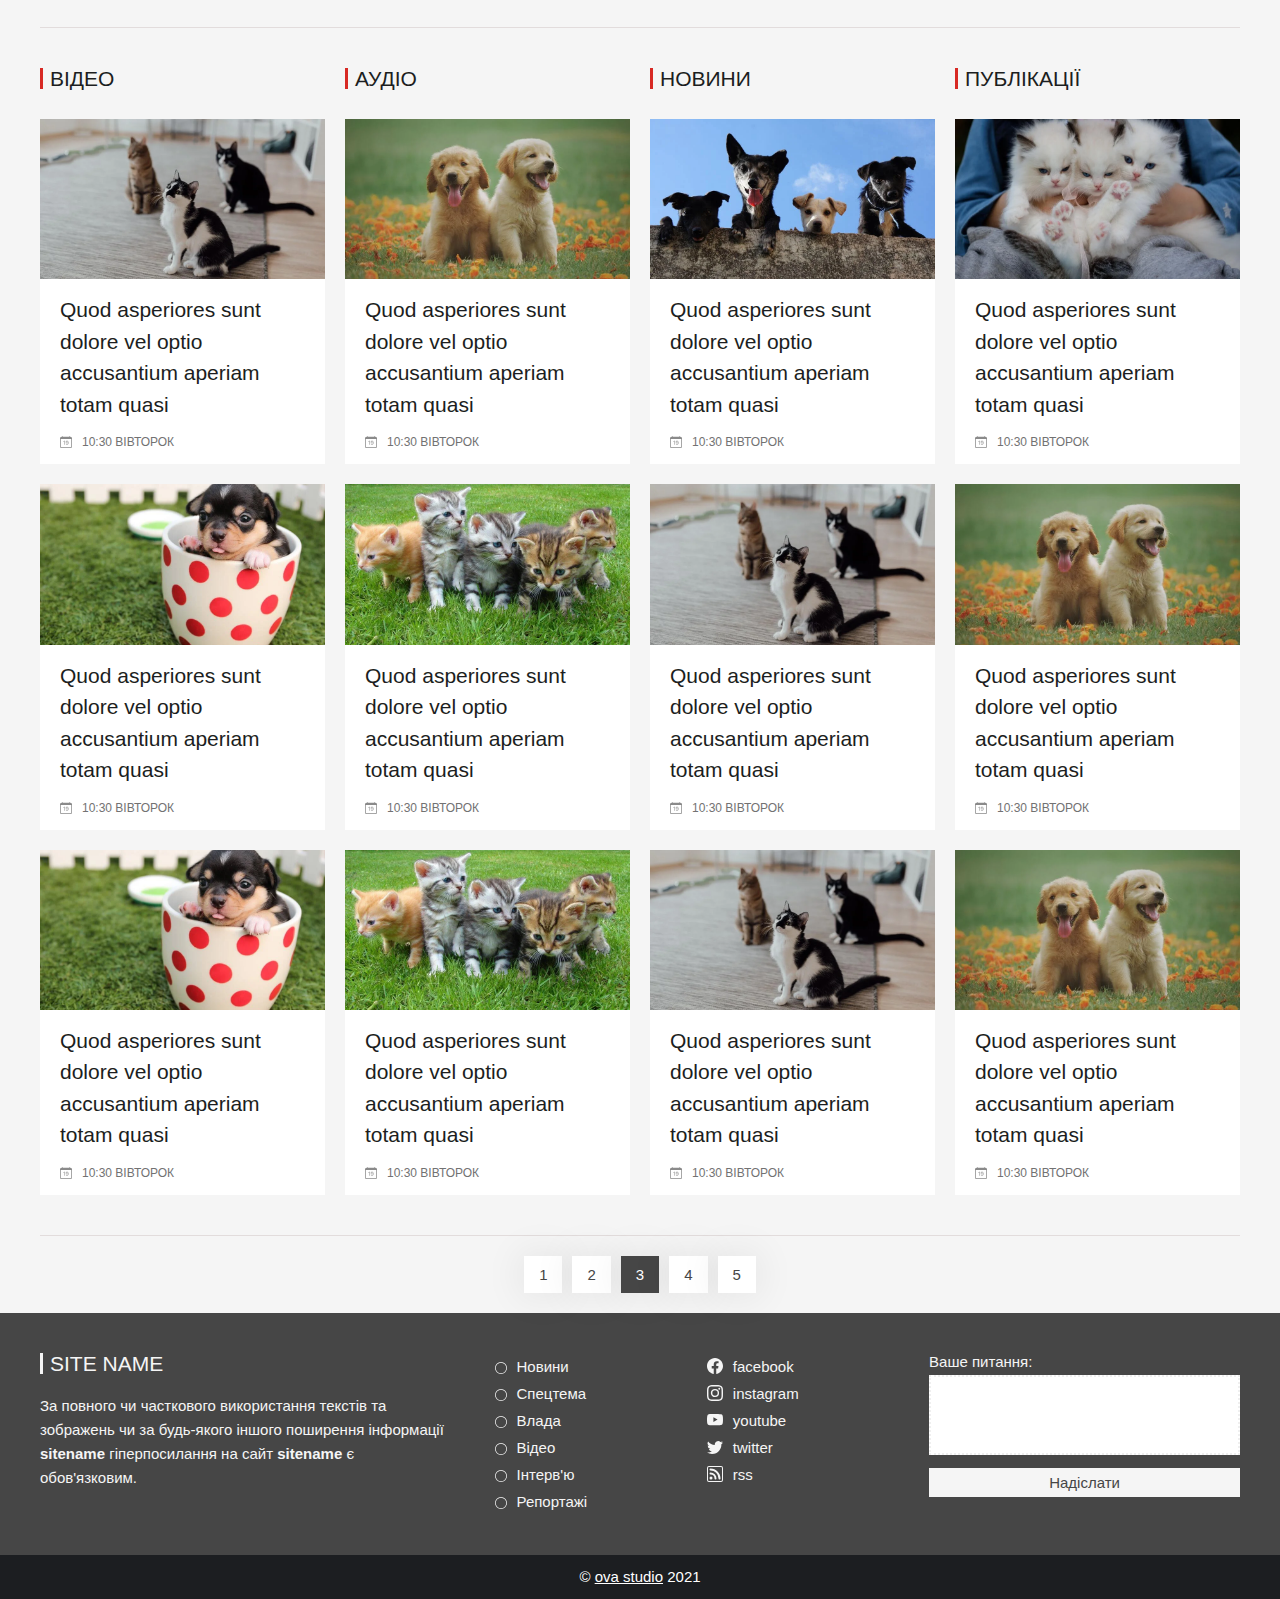
==== commit 557ee02d: "test lighthouse 3" ====
--- a/index.html
+++ b/index.html
@@ -683,8 +683,8 @@
             </ul>
 
             <form>
-                <h1 class="title">Є запитання?</h1>
                 <label>
+                    Ваше питання: 
                     <textarea name="footer-textarea"></textarea>
                 </label>
                 <button>Надіслати</button>
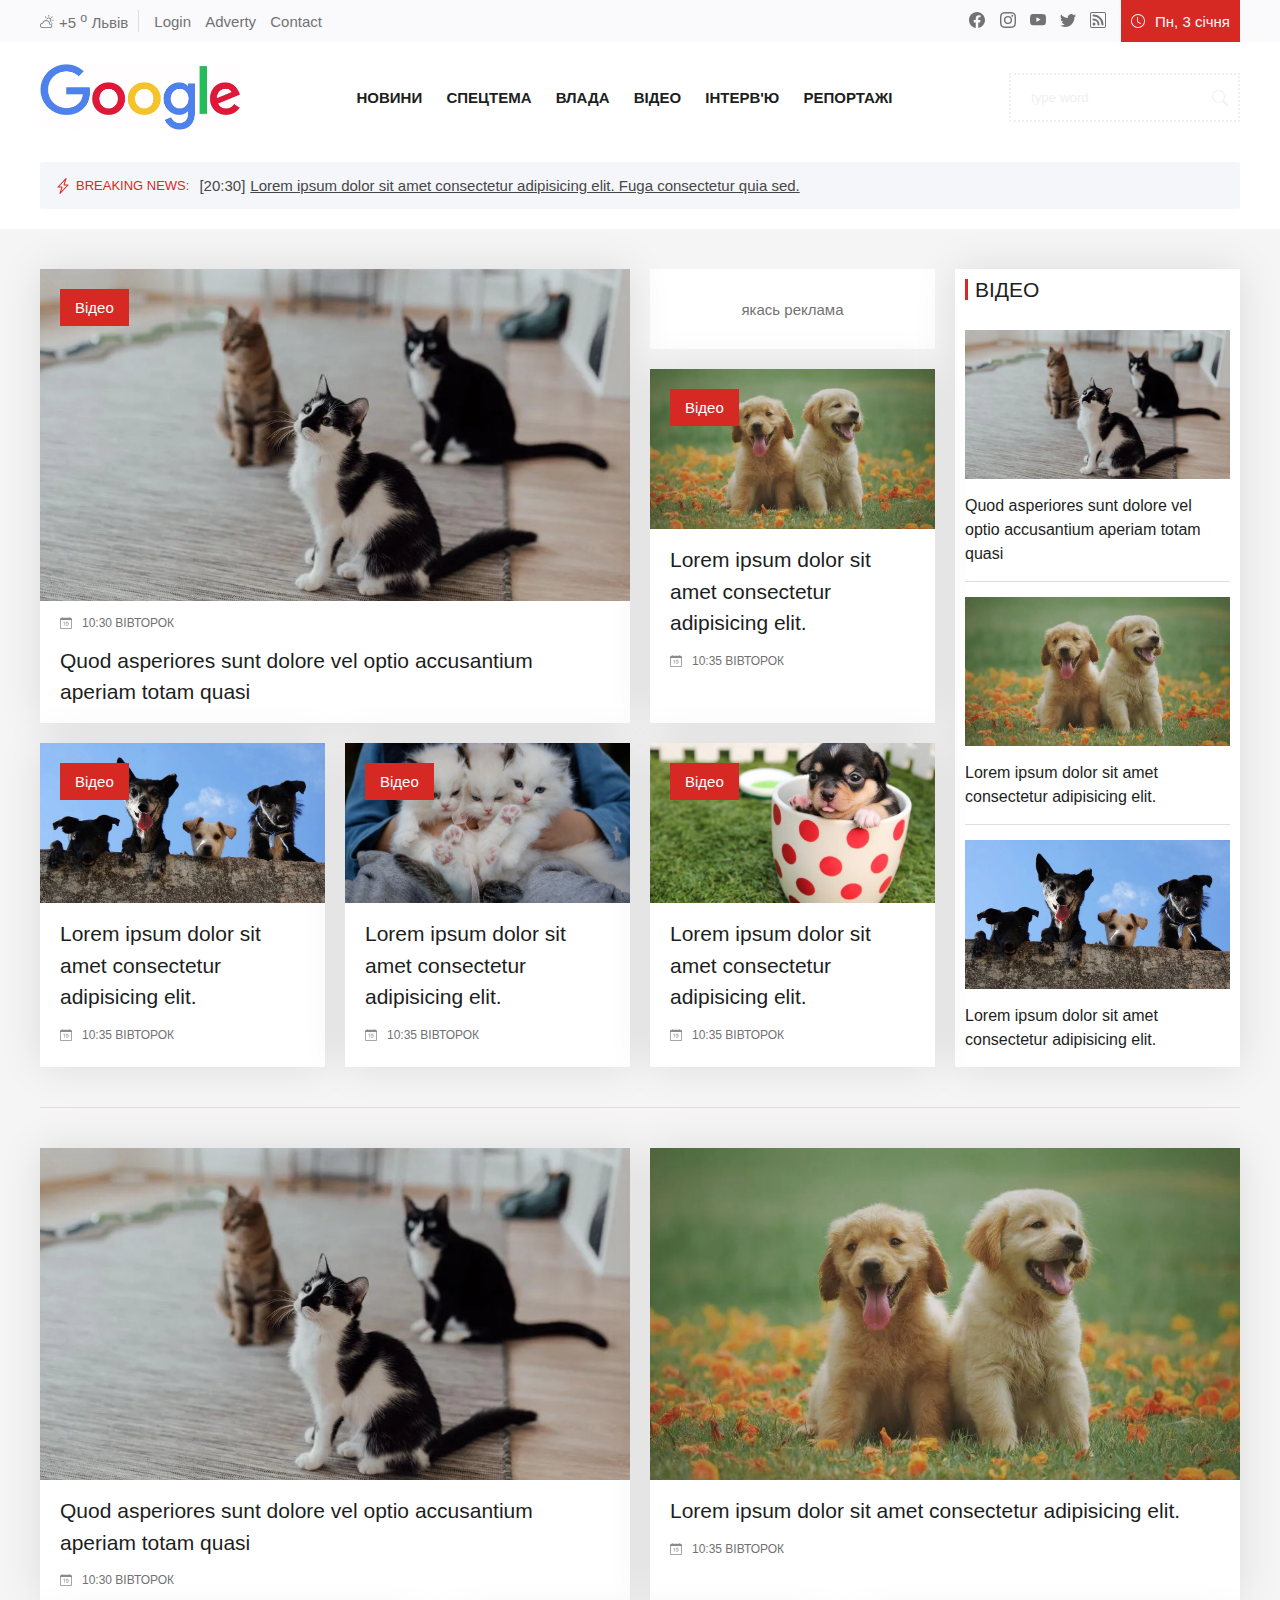
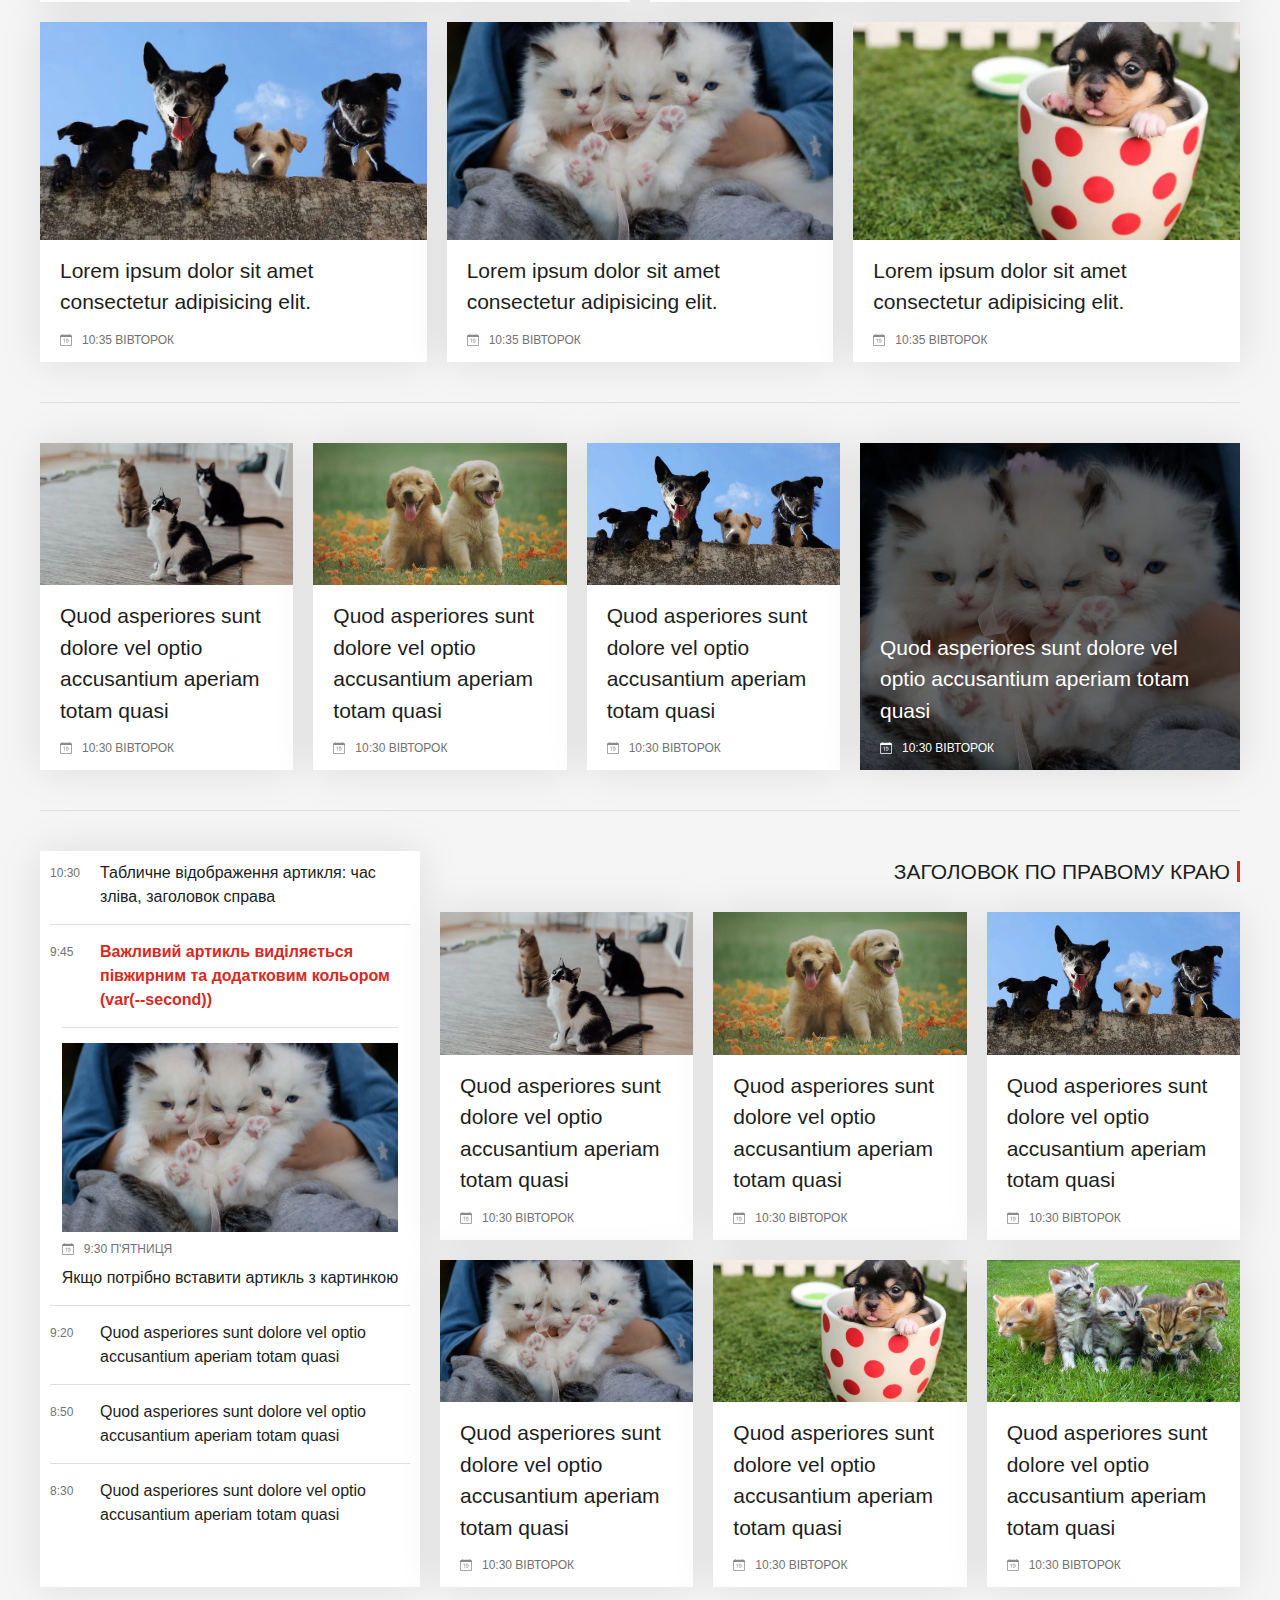
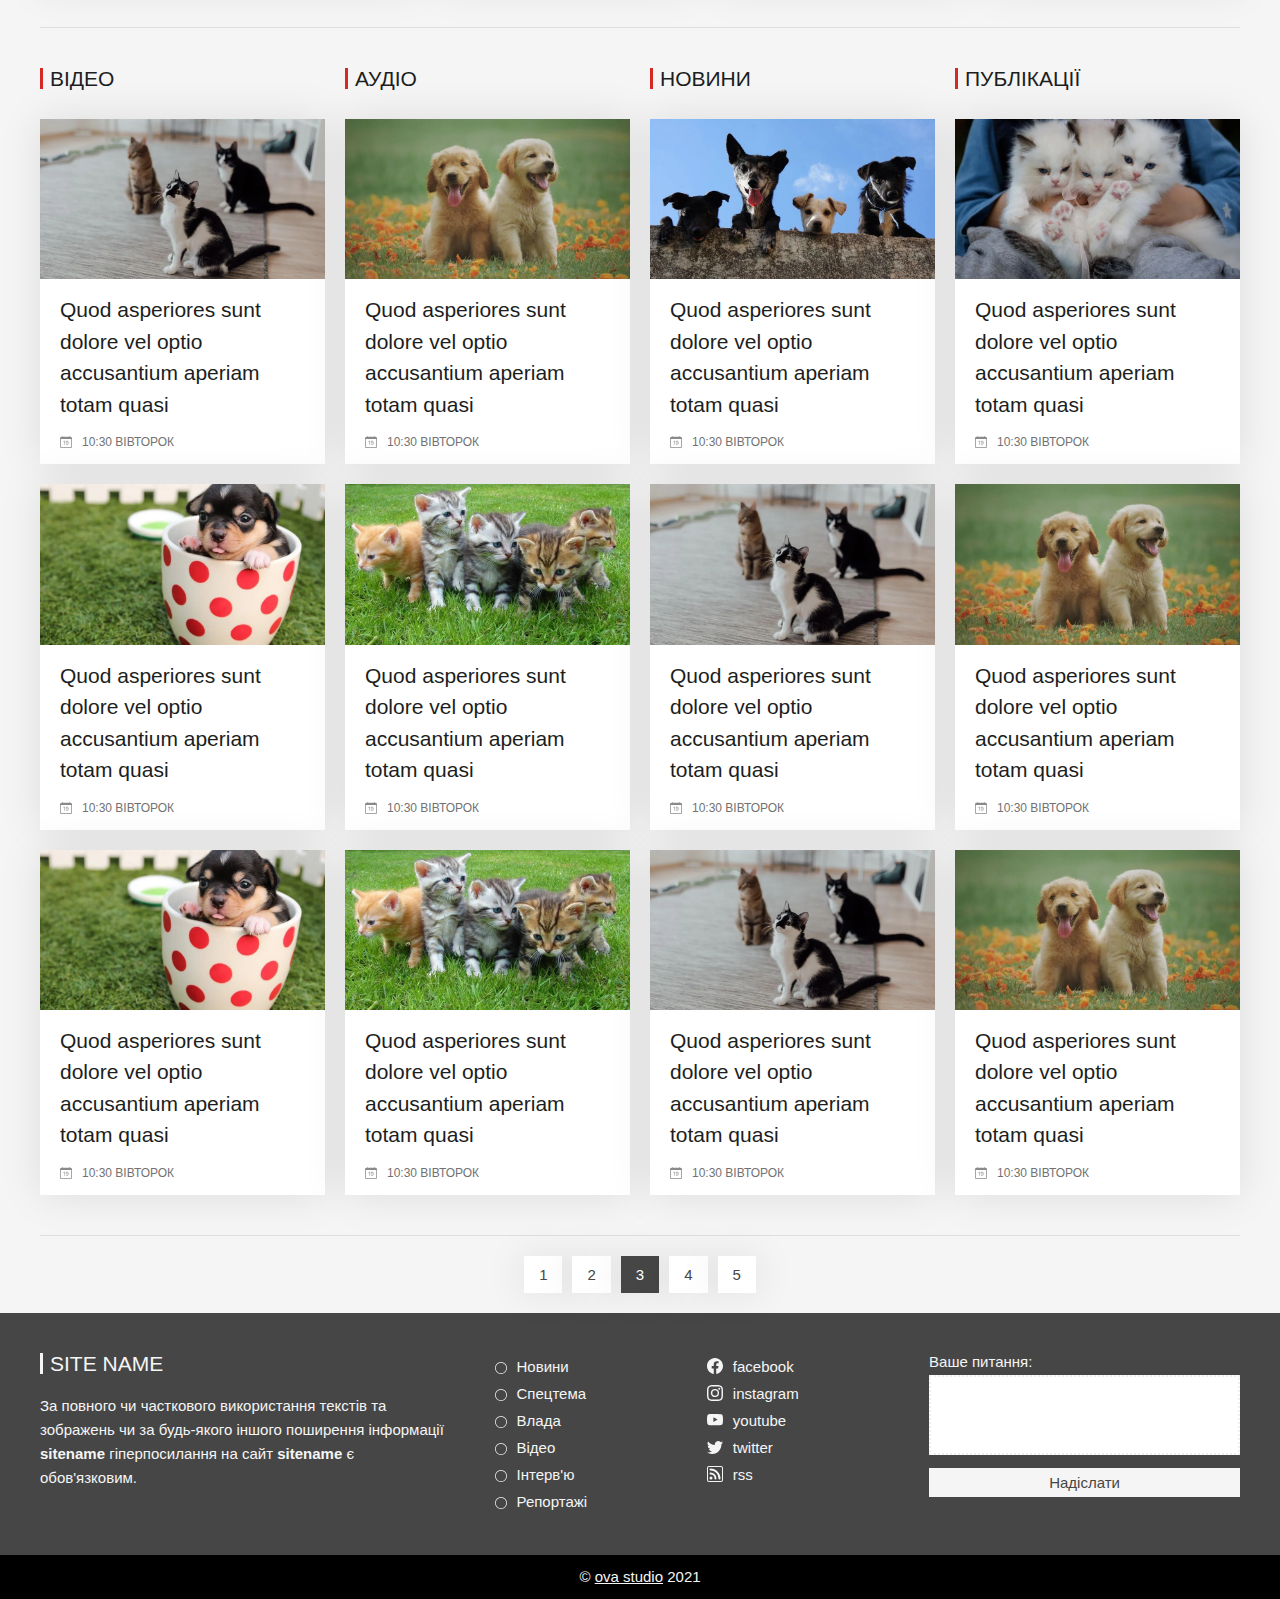
==== commit b44844e8: "posts.html" ====
--- a/index.html
+++ b/index.html
@@ -4,7 +4,7 @@
     <meta charset="UTF-8">
     <meta http-equiv="X-UA-Compatible" content="IE=edge">
     <meta name="viewport" content="width=device-width, initial-scale=1.0">
-    <title>home-page :: ova-template</title>
+    <title>Головна сторінка :: ova-template</title>
     <meta name="description" content="ova template">
     <link rel="stylesheet" href="css/styles.css">
     <link rel="icon" type="image/svg" sizes="152x152" href="favicon.svg">
@@ -86,9 +86,9 @@
                     <li><a href="#" title="">Інтерв'ю</a></li>
                     <li><a href="#" title="">Репортажі</a>
                         <ul>
-                            <li><a href="">1 Репортаж</a></li>
-                            <li><a href="">2 Репортаж</a></li>
-                            <li><a href="">3 Репортаж</a></li>
+                            <li><a href="#">1 Репортаж</a></li>
+                            <li><a href="#">2 Репортаж</a></li>
+                            <li><a href="#">3 Репортаж</a></li>
                         </ul>
                     </li>
                 </ul>
@@ -113,13 +113,13 @@
             </h1>
 
             <article>
-                <h1>[20:30] <a href="#" title="Quasi dolorem quis modi qui magnam eligendi in dolore minima deleniti quod quia, id sequi unde">Quasi dolorem quis modi qui magnam eligendi in dolore minima deleniti quod quia, id sequi unde.</a></h1>
+                <h1>[20:30] <a href="#" title="">Quasi dolorem quis modi qui magnam eligendi in dolore minima deleniti quod quia, id sequi unde.</a></h1>
             </article>
             <article>
-                <h1>[20:30] <a href="#" title="Netcix cuts out the chill with an integrated personal trainer on running">Netcix cuts out the chill with an integrated personal trainer on running.</a></h1>
+                <h1>[20:30] <a href="#" title="">Netcix cuts out the chill with an integrated personal trainer on running.</a></h1>
             </article>
             <article>
-                <h1>[20:30] <a href="#" title="Lorem ipsum dolor sit amet consectetur adipisicing elit. Fuga consectetur quia sed">Lorem ipsum dolor sit amet consectetur adipisicing elit. Fuga consectetur quia sed.</a></h1>
+                <h1>[20:30] <a href="#" title="">Lorem ipsum dolor sit amet consectetur adipisicing elit. Fuga consectetur quia sed.</a></h1>
             </article>
 
         </section>
--- a/css/styles.css
+++ b/css/styles.css
@@ -25,6 +25,11 @@
 /* single anounce */
 @import url('./article.css');
 
+@import url('./archive.css');
+
+/* сторінка публікацій */
+@import url('./posts.css');
+
 /* хез як їх називати, складна структура */
 
 /* 1 велике фото, 3 блоки біля нього справа та знизу, і довгий сайдбар справа */
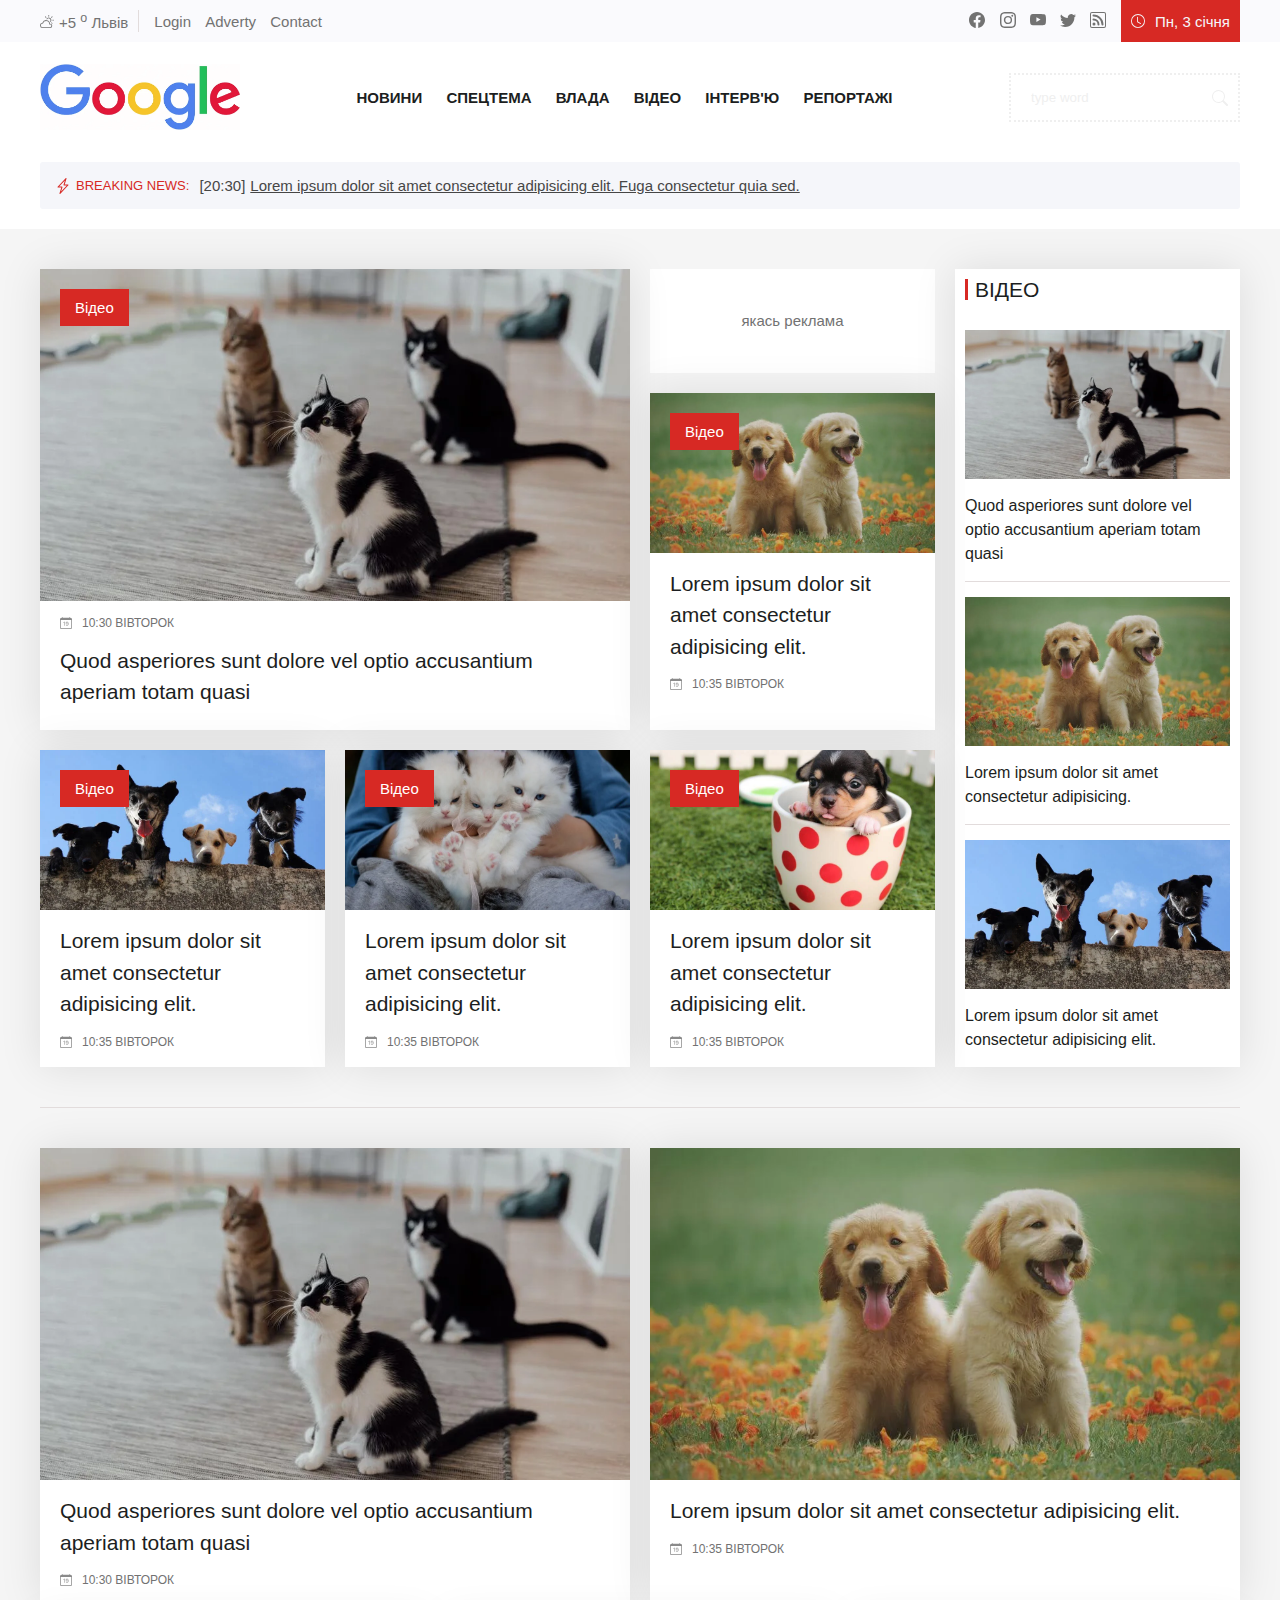
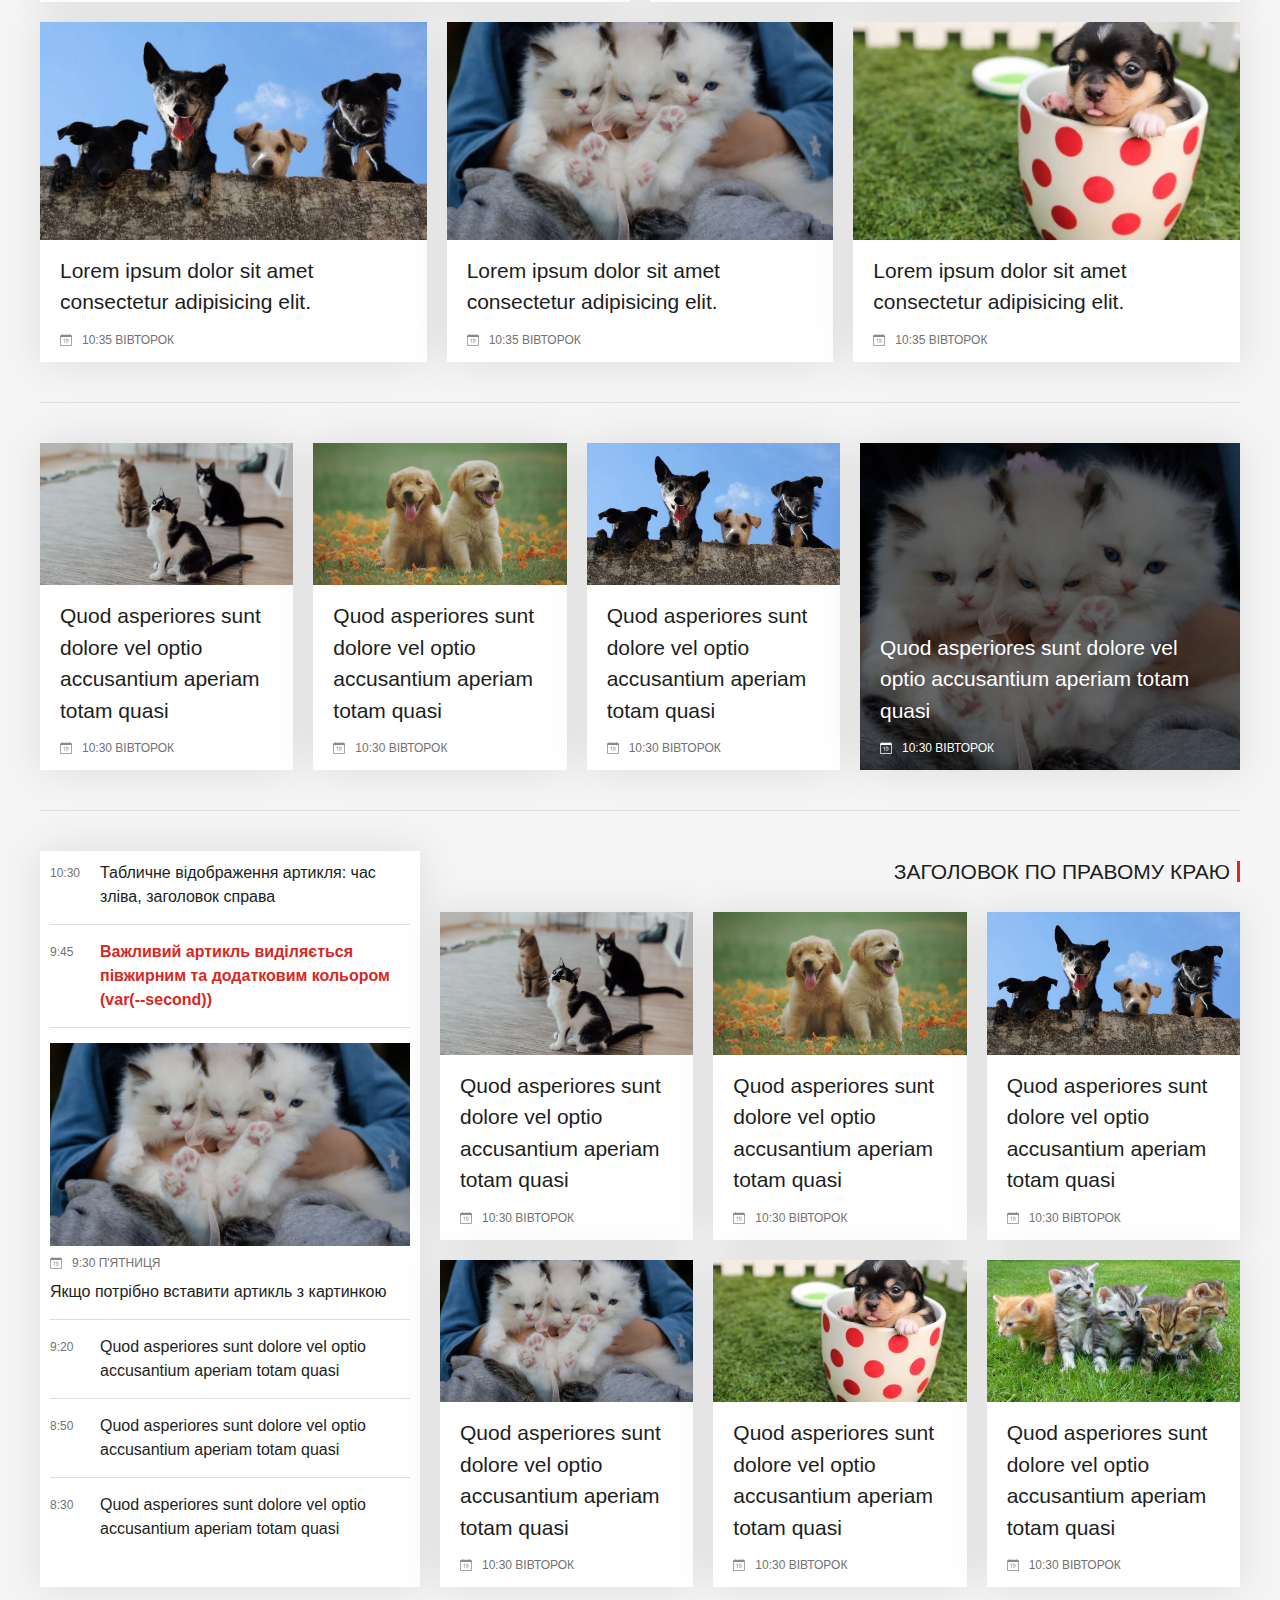
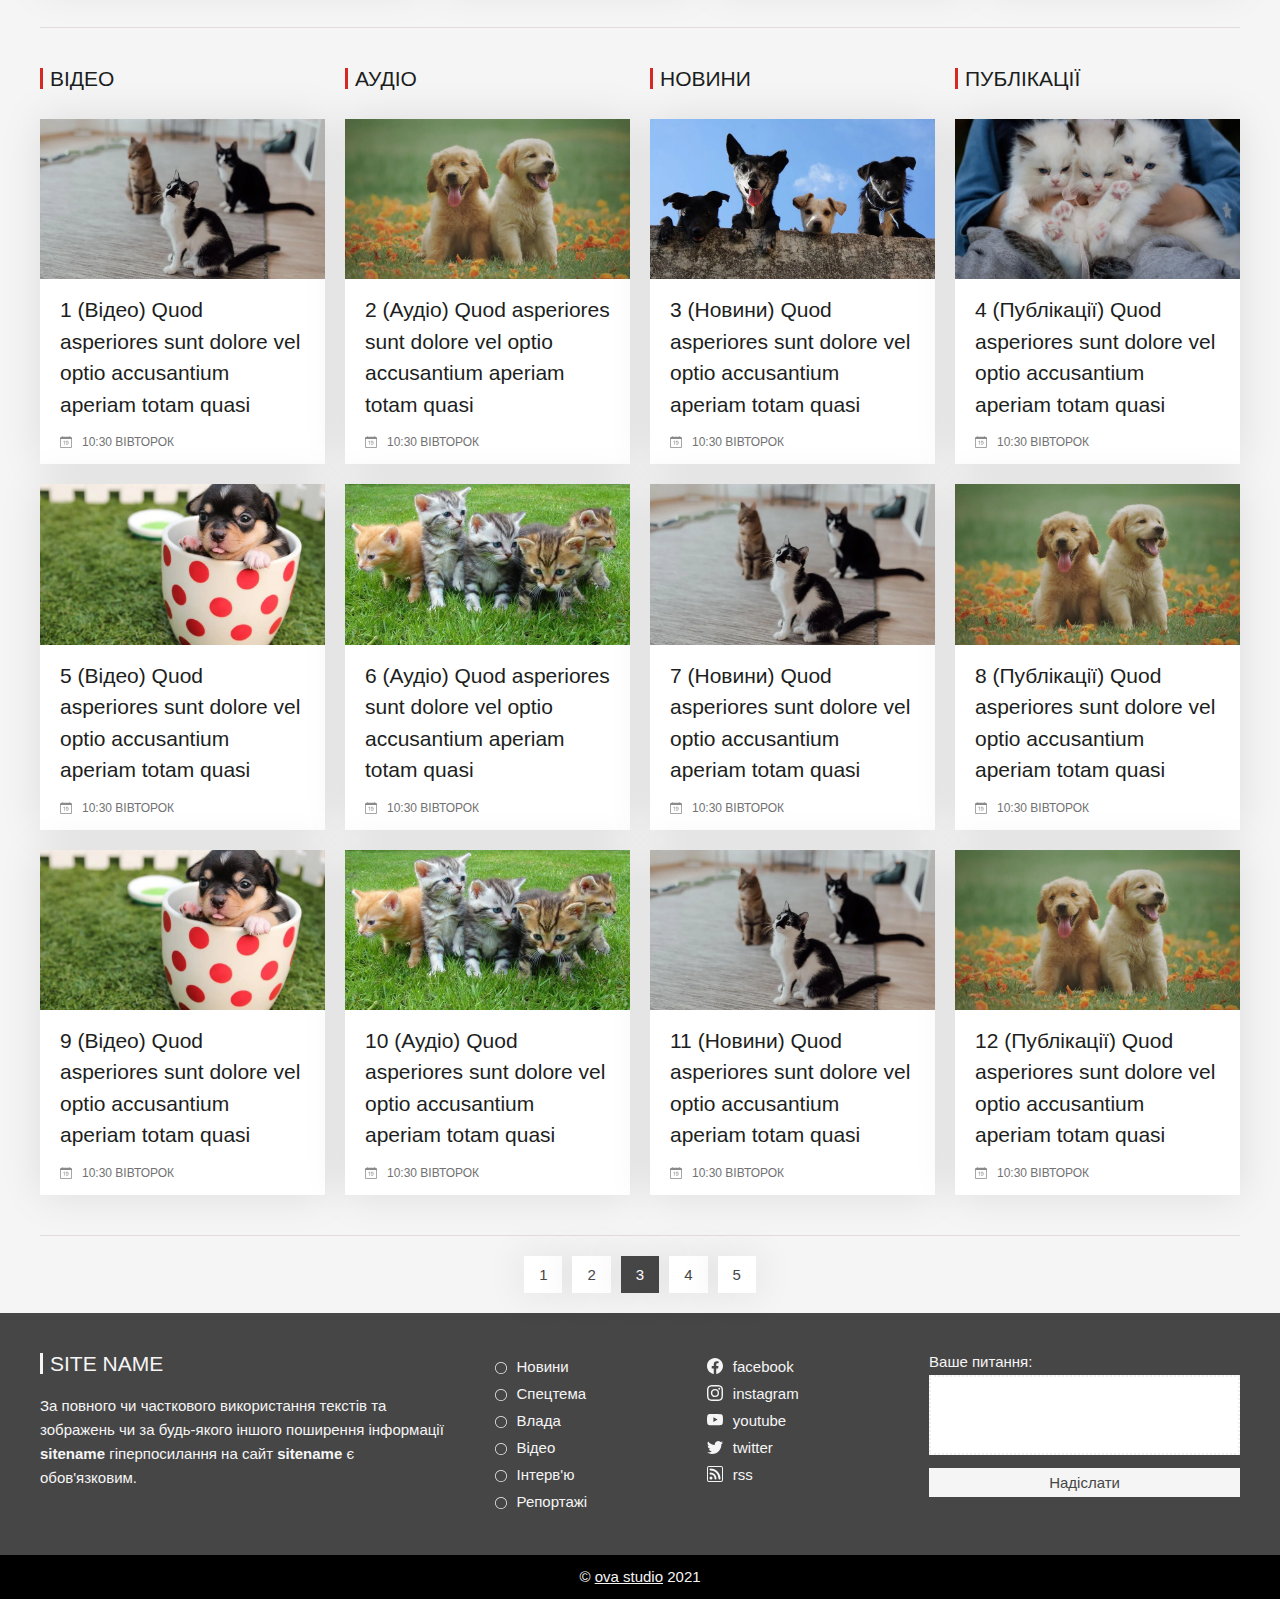
==== commit f6df83a2: "home mobile finish" ====
--- a/index.html
+++ b/index.html
@@ -92,6 +92,8 @@
                         </ul>
                     </li>
                 </ul>
+
+                <svg viewBox="0 0 24 24" fill="currentColor"><path d="M0 0h24v24H0z" fill="none"/><path d="M3 18h18v-2H3v2zm0-5h18v-2H3v2zm0-7v2h18V6H3z"/></svg>
             </nav>
 
             <div id="search">
@@ -101,6 +103,8 @@
                         <svg fill="currentColor" viewBox="0 0 16 16"><path d="M11.742 10.344a6.5 6.5 0 1 0-1.397 1.398h-.001c.03.04.062.078.098.115l3.85 3.85a1 1 0 0 0 1.415-1.414l-3.85-3.85a1.007 1.007 0 0 0-.115-.1zM12 6.5a5.5 5.5 0 1 1-11 0 5.5 5.5 0 0 1 11 0z"/></svg>
                     </button>
                 </form>
+
+                <svg fill="currentColor" viewBox="0 0 16 16"><path d="M11.742 10.344a6.5 6.5 0 1 0-1.397 1.398h-.001c.03.04.062.078.098.115l3.85 3.85a1 1 0 0 0 1.415-1.414l-3.85-3.85a1.007 1.007 0 0 0-.115-.1zM12 6.5a5.5 5.5 0 1 1-11 0 5.5 5.5 0 0 1 11 0z"/></svg>
             </div>
         </div>
     </header>
@@ -235,7 +239,7 @@
                             <img src="images/02.jpg" alt="">
                         </picture>
                     </div>
-                    <h1><a href="#" title="">Lorem ipsum dolor sit amet consectetur adipisicing elit.</a></h1>
+                    <h1><a href="#" title="">Lorem ipsum dolor sit amet consectetur adipisicing.</a></h1>
                 </article>
     
                 <article class="article">
@@ -247,10 +251,10 @@
                     </div>
                     <h1><a href="#" title="">Lorem ipsum dolor sit amet consectetur adipisicing elit.</a></h1>
                 </article>
+
             </aside>
         </div>
-        <!-- .blocks-1 -->
-
+ 
         <hr>
 
         <div class="blocks-2">
@@ -309,7 +313,6 @@
                 <time>10:35 вівторок</time>
             </article>
         </div>
-        <!-- .blocks-2 -->
 
         <hr>
 
@@ -355,16 +358,13 @@
                 <time>10:30 вівторок</time>
             </article>
         </div>
-        <!-- .blocks-3 -->
 
         <hr>
 
         <div class="blocks-4">
             <aside>
 
-<!--                 <h1 class="title">
-                    Гарячі новини
-                </h1> -->
+                <!-- <h1 class="title">test</h1> -->
 
                 <article class="article article-table">
                     <time>10:30</time>
@@ -475,7 +475,6 @@
             </article>
 
         </div>
-        <!-- .blocks-4 -->
 
         <hr>
 
@@ -493,6 +492,7 @@
                 Публікації
             </h1>
 
+            <!-- 1 -->
             <article class="article">
                 <div class="picture">
                     <picture>
@@ -500,10 +500,11 @@
                         <img src="images/01.jpg" alt="">
                     </picture>
                 </div>
-                <h1><a href="#" title="">Quod asperiores sunt dolore vel optio accusantium aperiam totam quasi</a></h1>
-                <time>10:30 вівторок</time>
-            </article>
-
+                <h1><a href="#" title="">1 (Відео) Quod asperiores sunt dolore vel optio accusantium aperiam totam quasi</a></h1>
+                <time>10:30 вівторок</time>
+            </article>
+
+            <!-- 2 -->
             <article class="article">
                 <div class="picture">
                     <picture>
@@ -511,10 +512,11 @@
                         <img src="images/02.jpg" alt="">
                     </picture>
                 </div>
-                <h1><a href="#" title="">Quod asperiores sunt dolore vel optio accusantium aperiam totam quasi</a></h1>
-                <time>10:30 вівторок</time>
-            </article>
-
+                <h1><a href="#" title="">2 (Аудіо) Quod asperiores sunt dolore vel optio accusantium aperiam totam quasi</a></h1>
+                <time>10:30 вівторок</time>
+            </article>
+
+            <!-- 3 -->
             <article class="article">
                 <div class="picture">
                     <picture>
@@ -522,10 +524,11 @@
                         <img src="images/03.jpg" alt="">
                     </picture>
                 </div>
-                <h1><a href="#" title="">Quod asperiores sunt dolore vel optio accusantium aperiam totam quasi</a></h1>
-                <time>10:30 вівторок</time>
-            </article>
-
+                <h1><a href="#" title="">3 (Новини) Quod asperiores sunt dolore vel optio accusantium aperiam totam quasi</a></h1>
+                <time>10:30 вівторок</time>
+            </article>
+
+            <!-- 4 -->
             <article class="article">
                 <div class="picture">
                     <picture>
@@ -533,10 +536,11 @@
                         <img src="images/04.jpg" alt="">
                     </picture>
                 </div>
-                <h1><a href="#" title="">Quod asperiores sunt dolore vel optio accusantium aperiam totam quasi</a></h1>
-                <time>10:30 вівторок</time>
-            </article>
-
+                <h1><a href="#" title="">4 (Публікації) Quod asperiores sunt dolore vel optio accusantium aperiam totam quasi</a></h1>
+                <time>10:30 вівторок</time>
+            </article>
+
+            <!-- 5 -->
             <article class="article">
                 <div class="picture">
                     <picture>
@@ -544,10 +548,11 @@
                         <img src="images/05.jpg" alt="">
                     </picture>
                 </div>
-                <h1><a href="#" title="">Quod asperiores sunt dolore vel optio accusantium aperiam totam quasi</a></h1>
-                <time>10:30 вівторок</time>
-            </article>
-
+                <h1><a href="#" title="">5 (Відео) Quod asperiores sunt dolore vel optio accusantium aperiam totam quasi</a></h1>
+                <time>10:30 вівторок</time>
+            </article>
+
+            <!-- 6 -->
             <article class="article">
                 <div class="picture">
                     <picture>
@@ -555,10 +560,11 @@
                         <img src="images/06.jpg" alt="">
                     </picture>
                 </div>
-                <h1><a href="#" title="">Quod asperiores sunt dolore vel optio accusantium aperiam totam quasi</a></h1>
-                <time>10:30 вівторок</time>
-            </article>
-
+                <h1><a href="#" title="">6 (Аудіо) Quod asperiores sunt dolore vel optio accusantium aperiam totam quasi</a></h1>
+                <time>10:30 вівторок</time>
+            </article>
+
+            <!-- 7 -->
             <article class="article">
                 <div class="picture">
                     <picture>
@@ -566,10 +572,11 @@
                         <img src="images/01.jpg" alt="">
                     </picture>
                 </div>
-                <h1><a href="#" title="">Quod asperiores sunt dolore vel optio accusantium aperiam totam quasi</a></h1>
-                <time>10:30 вівторок</time>
-            </article>
-
+                <h1><a href="#" title="">7 (Новини) Quod asperiores sunt dolore vel optio accusantium aperiam totam quasi</a></h1>
+                <time>10:30 вівторок</time>
+            </article>
+
+            <!-- 8 -->
             <article class="article">
                 <div class="picture">
                     <picture>
@@ -577,10 +584,11 @@
                         <img src="images/02.jpg" alt="">
                     </picture>
                 </div>
-                <h1><a href="#" title="">Quod asperiores sunt dolore vel optio accusantium aperiam totam quasi</a></h1>
-                <time>10:30 вівторок</time>
-            </article>
-
+                <h1><a href="#" title="">8 (Публікації) Quod asperiores sunt dolore vel optio accusantium aperiam totam quasi</a></h1>
+                <time>10:30 вівторок</time>
+            </article>
+
+            <!-- 9 -->
             <article class="article">
                 <div class="picture">
                     <picture>
@@ -588,10 +596,11 @@
                         <img src="images/05.jpg" alt="">
                     </picture>
                 </div>
-                <h1><a href="#" title="">Quod asperiores sunt dolore vel optio accusantium aperiam totam quasi</a></h1>
-                <time>10:30 вівторок</time>
-            </article>
-
+                <h1><a href="#" title="">9 (Відео) Quod asperiores sunt dolore vel optio accusantium aperiam totam quasi</a></h1>
+                <time>10:30 вівторок</time>
+            </article>
+
+            <!-- 10 -->
             <article class="article">
                 <div class="picture">
                     <picture>
@@ -599,10 +608,11 @@
                         <img src="images/06.jpg" alt="">
                     </picture>
                 </div>
-                <h1><a href="#" title="">Quod asperiores sunt dolore vel optio accusantium aperiam totam quasi</a></h1>
-                <time>10:30 вівторок</time>
-            </article>
-
+                <h1><a href="#" title="">10 (Аудіо) Quod asperiores sunt dolore vel optio accusantium aperiam totam quasi</a></h1>
+                <time>10:30 вівторок</time>
+            </article>
+
+            <!-- 11 -->
             <article class="article">
                 <div class="picture">
                     <picture>
@@ -610,10 +620,11 @@
                         <img src="images/01.jpg" alt="">
                     </picture>
                 </div>
-                <h1><a href="#" title="">Quod asperiores sunt dolore vel optio accusantium aperiam totam quasi</a></h1>
-                <time>10:30 вівторок</time>
-            </article>
-
+                <h1><a href="#" title="">11 (Новини) Quod asperiores sunt dolore vel optio accusantium aperiam totam quasi</a></h1>
+                <time>10:30 вівторок</time>
+            </article>
+
+            <!-- 12 -->
             <article class="article">
                 <div class="picture">
                     <picture>
@@ -621,11 +632,9 @@
                         <img src="images/02.jpg" alt="">
                     </picture>
                 </div>
-                <h1><a href="#" title="">Quod asperiores sunt dolore vel optio accusantium aperiam totam quasi</a></h1>
-                <time>10:30 вівторок</time>
-            </article>
-
-
+                <h1><a href="#" title="">12 (Публікації) Quod asperiores sunt dolore vel optio accusantium aperiam totam quasi</a></h1>
+                <time>10:30 вівторок</time>
+            </article>
 
         </section>
 
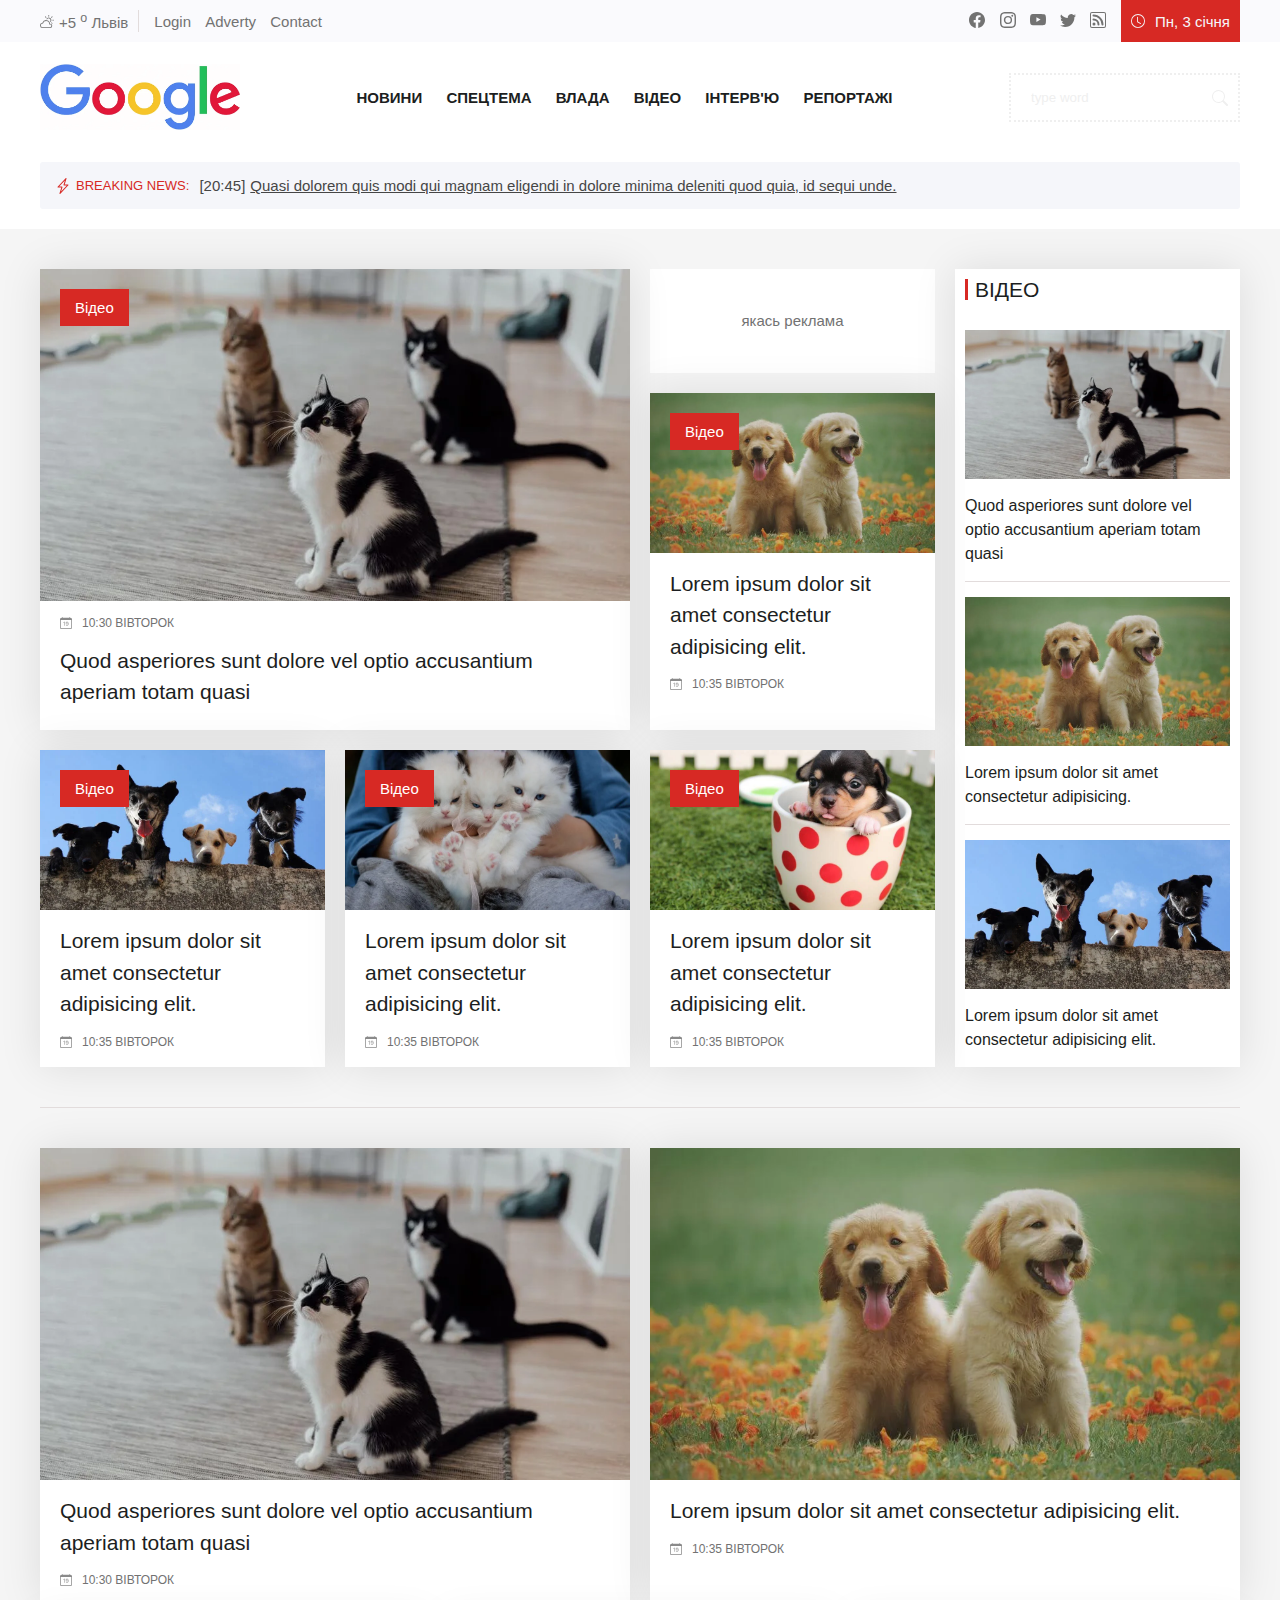
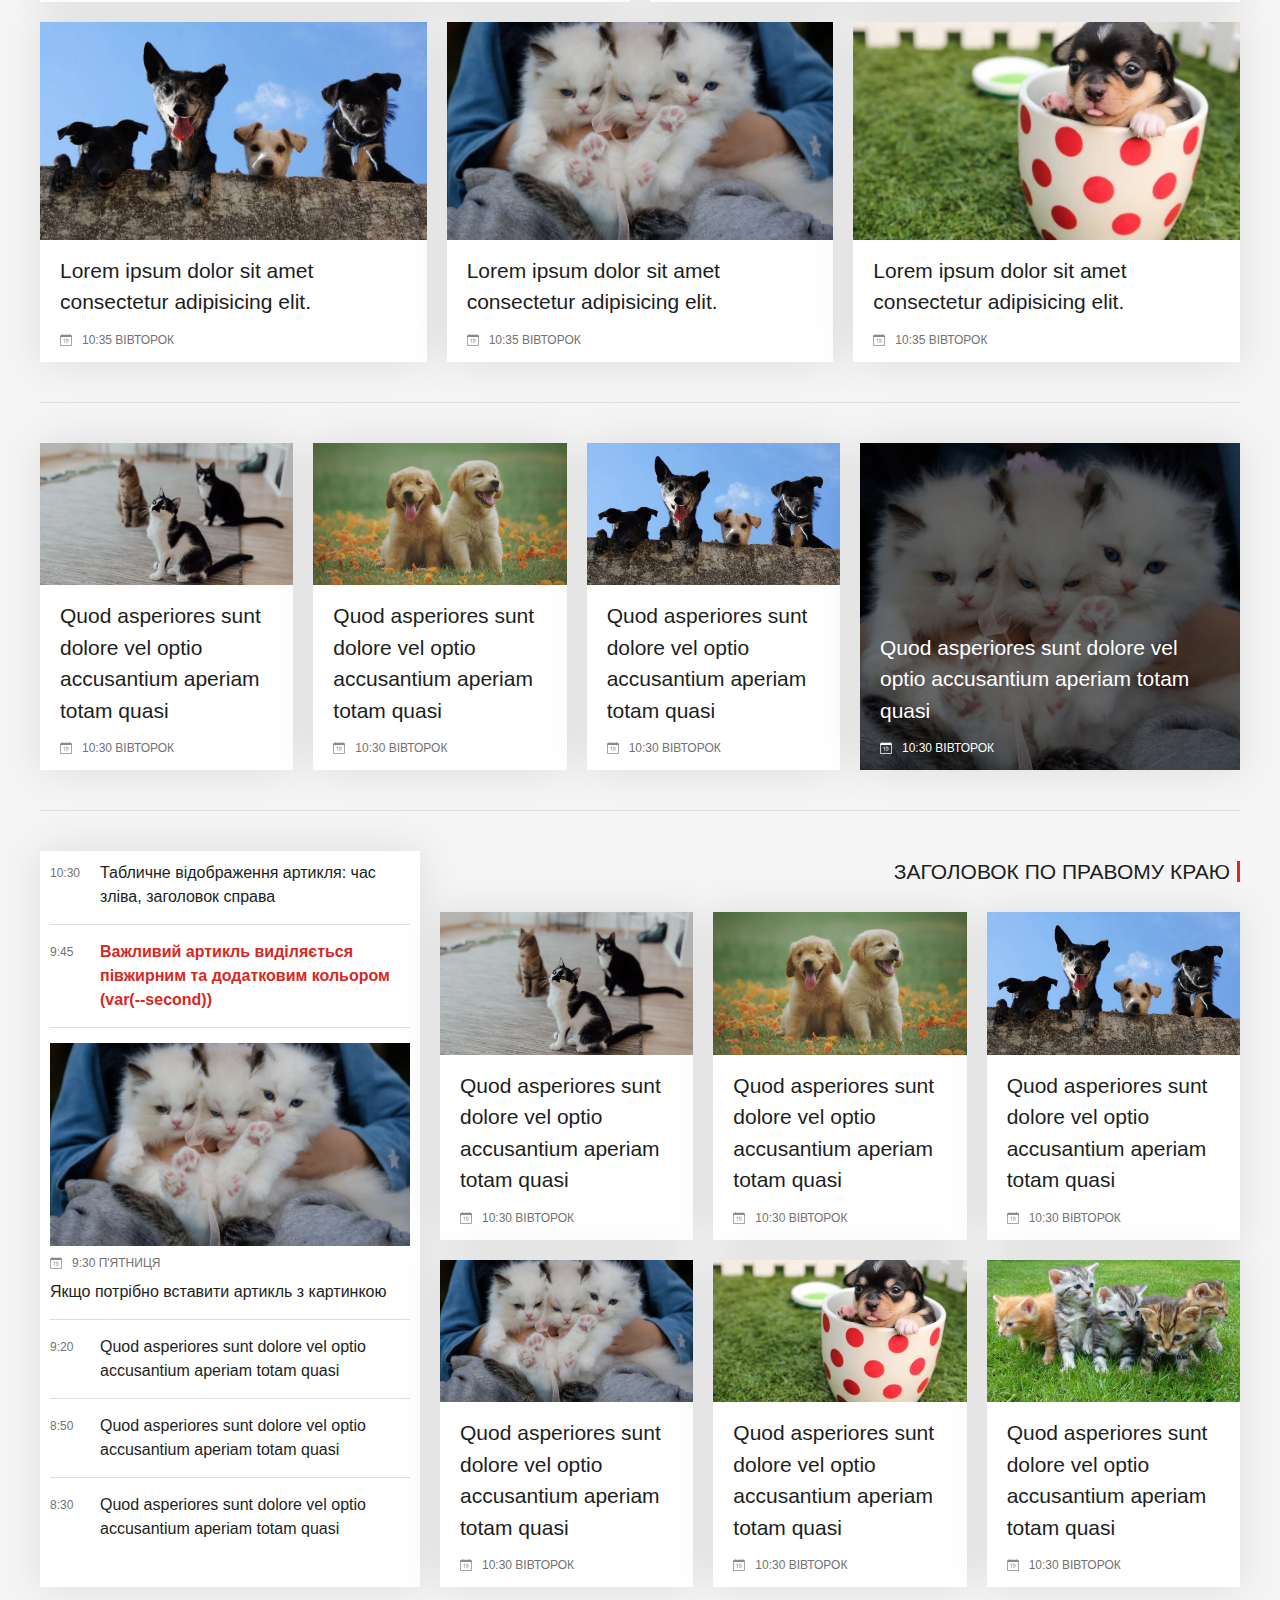
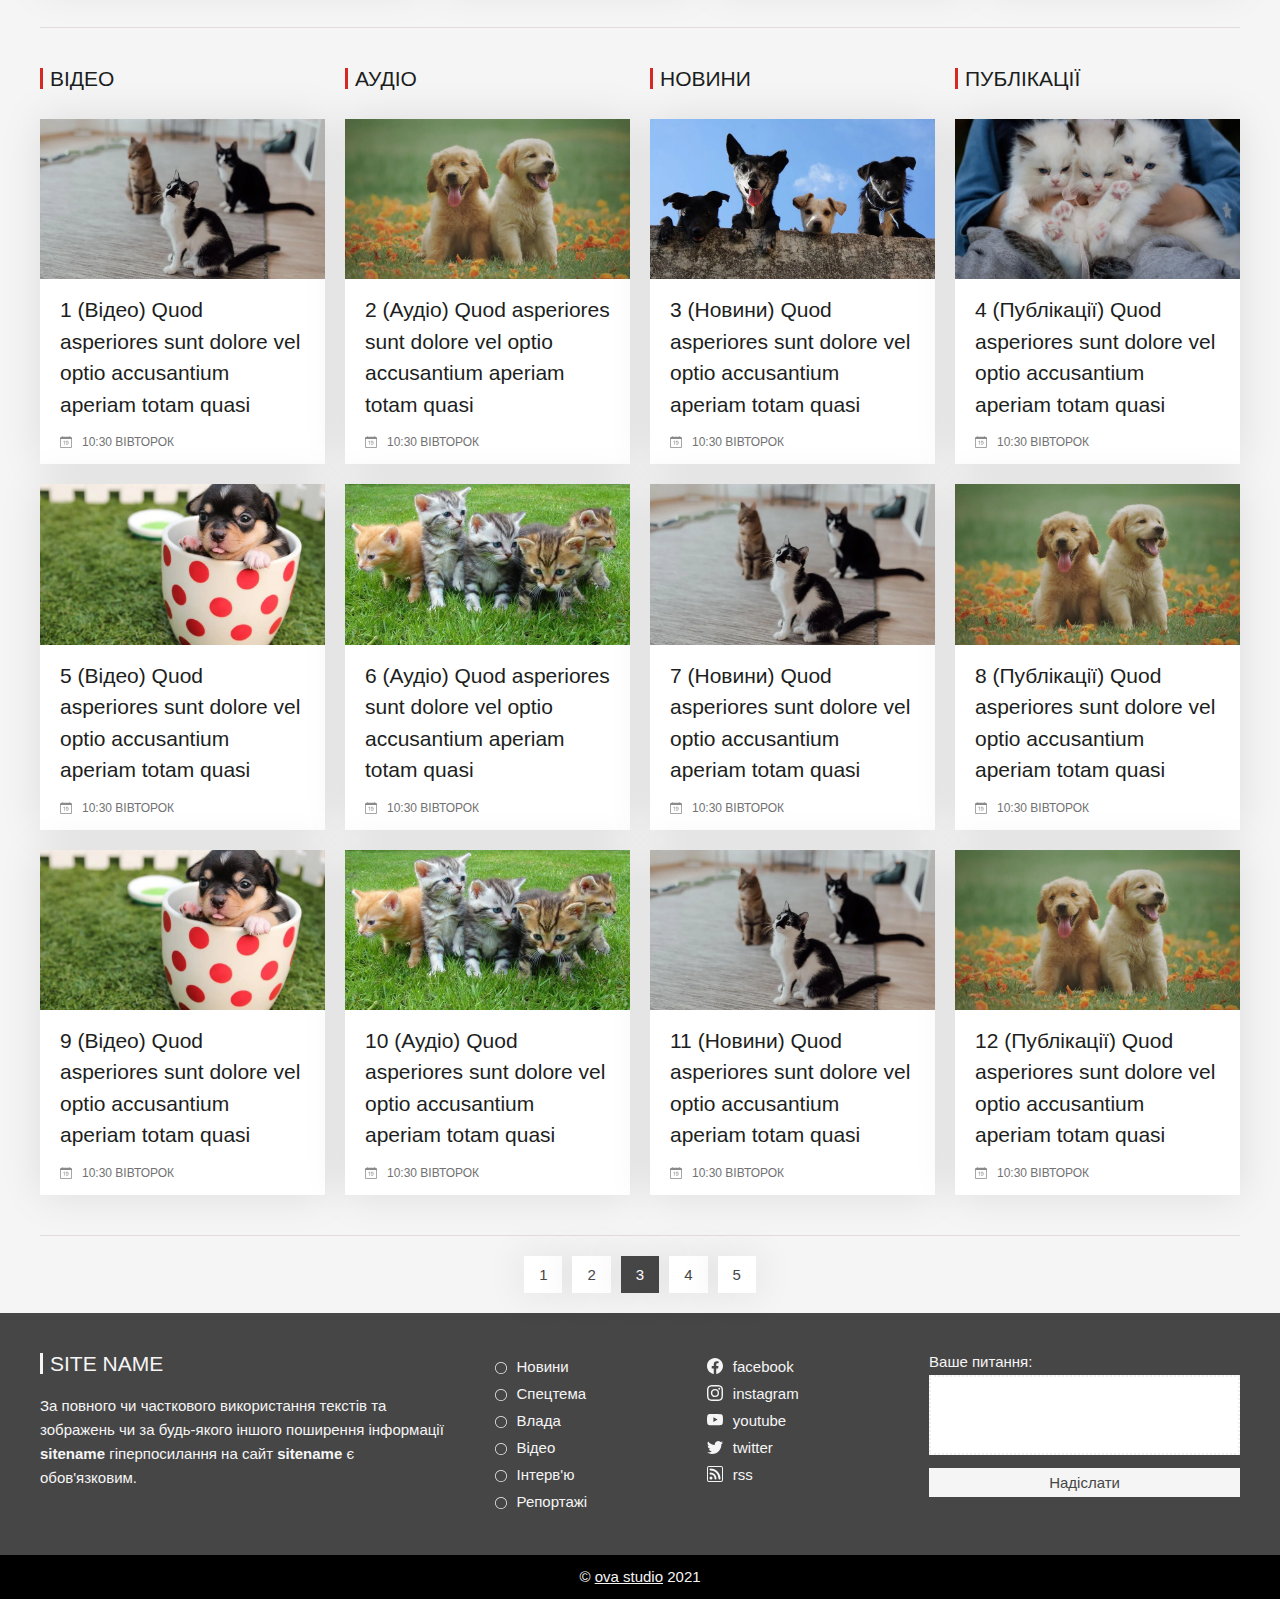
==== commit 1ba3030e: "js -- news" ====
--- a/index.html
+++ b/index.html
@@ -66,7 +66,7 @@
                 <a href="#" title="ova template">
                     <picture>
                         <source srcset="images/logo.png" type="image/webp">
-                        <img src="images/logo.png" alt="">
+                        <img src="images/logo.png" alt="" width="769" height="255">
                     </picture>
                 </a>
             </div>
@@ -104,7 +104,8 @@
                     </button>
                 </form>
 
-                <svg fill="currentColor" viewBox="0 0 16 16"><path d="M11.742 10.344a6.5 6.5 0 1 0-1.397 1.398h-.001c.03.04.062.078.098.115l3.85 3.85a1 1 0 0 0 1.415-1.414l-3.85-3.85a1.007 1.007 0 0 0-.115-.1zM12 6.5a5.5 5.5 0 1 1-11 0 5.5 5.5 0 0 1 11 0z"/></svg>
+                <div class="search"></div>
+                
             </div>
         </div>
     </header>
@@ -117,13 +118,13 @@
             </h1>
 
             <article>
-                <h1>[20:30] <a href="#" title="">Quasi dolorem quis modi qui magnam eligendi in dolore minima deleniti quod quia, id sequi unde.</a></h1>
+                <h1>[20:45] <a href="#" title="">Quasi dolorem quis modi qui magnam eligendi in dolore minima deleniti quod quia, id sequi unde.</a></h1>
             </article>
             <article>
                 <h1>[20:30] <a href="#" title="">Netcix cuts out the chill with an integrated personal trainer on running.</a></h1>
             </article>
             <article>
-                <h1>[20:30] <a href="#" title="">Lorem ipsum dolor sit amet consectetur adipisicing elit. Fuga consectetur quia sed.</a></h1>
+                <h1>[20:15] <a href="#" title="">Lorem ipsum dolor sit amet consectetur adipisicing elit. Fuga consectetur quia sed.</a></h1>
             </article>
 
         </section>
--- a/css/styles.css
+++ b/css/styles.css
@@ -47,6 +47,15 @@
 /* 4 колонки: заголовок і 2 артикля під ним */
 @import url('./blocks-5.css');
 
+/* 2 колонки */
+@import url('./blocks-6.css');
+
+/* 40*, 50* */
+@import url('./status.css');
+
+/* video */
+@import url('./video.css');
+
 @import url('./footer.css');
 
 @import url('./copy.css');